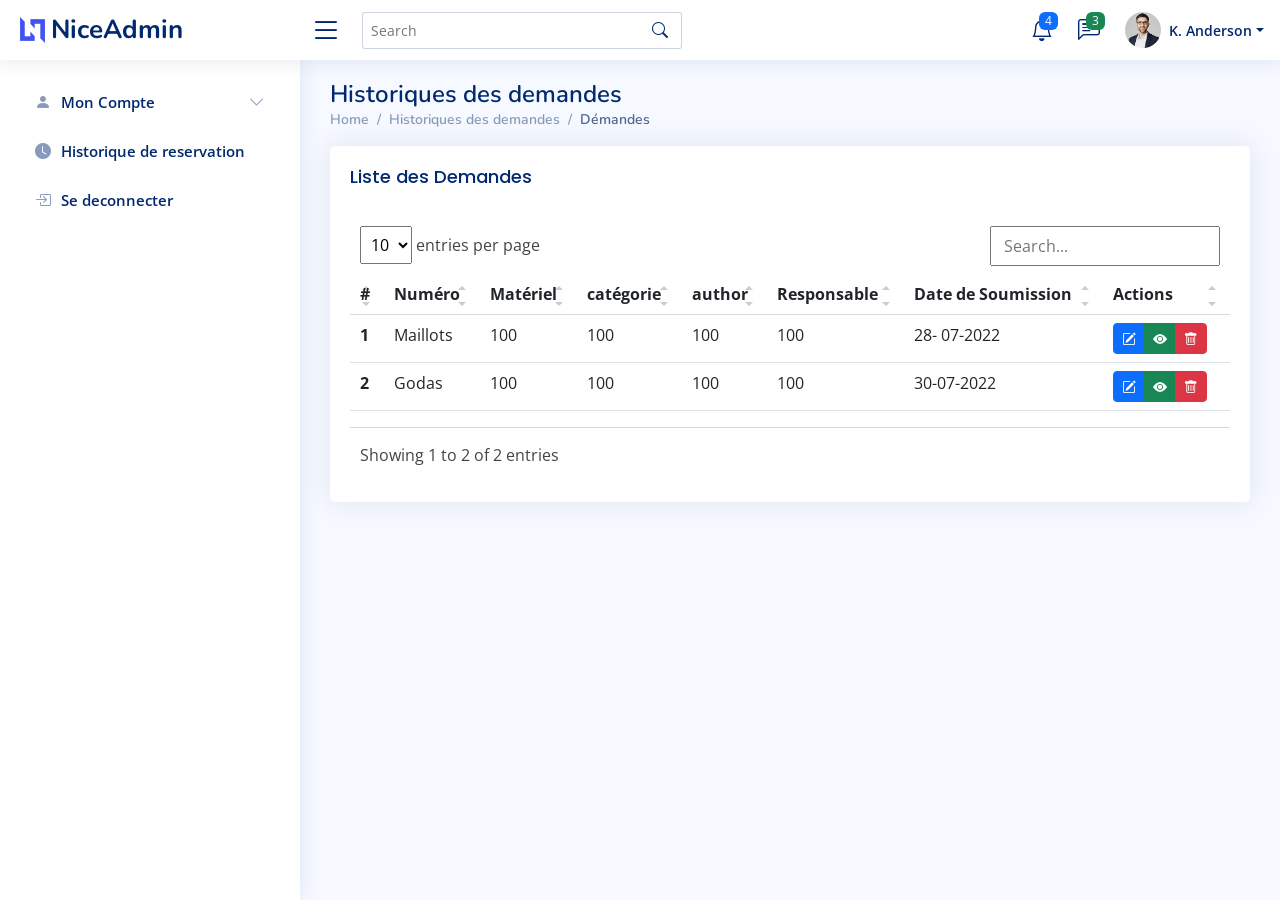
==== historique_demande.html @ 5b5c0b5d "mise a jour" ====
<!DOCTYPE html>
<html lang="en">

<head>
  <meta charset="utf-8">
  <meta content="width=device-width, initial-scale=1.0" name="viewport">

  <title>Pages / Register - NiceAdmin Bootstrap Template</title>
  <meta content="" name="description">
  <meta content="" name="keywords">

  <!-- Favicons -->
  <link href="assets/img/favicon.png" rel="icon">
  <link href="assets/img/apple-touch-icon.png" rel="apple-touch-icon">

  <!-- Google Fonts -->
  <link href="https://fonts.gstatic.com" rel="preconnect">
  <link href="https://fonts.googleapis.com/css?family=Open+Sans:300,300i,400,400i,600,600i,700,700i|Nunito:300,300i,400,400i,600,600i,700,700i|Poppins:300,300i,400,400i,500,500i,600,600i,700,700i" rel="stylesheet">

  <!-- Vendor CSS Files -->
  <link href="assets/vendor/bootstrap/css/bootstrap.min.css" rel="stylesheet">
  <link href="assets/vendor/bootstrap-icons/bootstrap-icons.css" rel="stylesheet">
  <link href="assets/vendor/boxicons/css/boxicons.min.css" rel="stylesheet">
  <link href="assets/vendor/quill/quill.snow.css" rel="stylesheet">
  <link href="assets/vendor/quill/quill.bubble.css" rel="stylesheet">
  <link href="assets/vendor/remixicon/remixicon.css" rel="stylesheet">
  <link href="assets/vendor/simple-datatables/style.css" rel="stylesheet">

  <!-- Template Main CSS File -->
  <link href="assets/css/style.css" rel="stylesheet">

  <!-- =======================================================
  * Template Name: NiceAdmin - v2.5.0
  * Template URL: https://bootstrapmade.com/nice-admin-bootstrap-admin-html-template/
  * Author: BootstrapMade.com
  * License: https://bootstrapmade.com/license/
  ======================================================== -->
</head>

<body>
  <!-- ======= Header ======= -->
  <header id="header" class="header fixed-top d-flex align-items-center">

    <div class="d-flex align-items-center justify-content-between">
      <a href="index.html" class="logo d-flex align-items-center">
        <img src="assets/img/logo.png" alt="">
        <span class="d-none d-lg-block">NiceAdmin</span>
      </a>
      <i class="bi bi-list toggle-sidebar-btn"></i>
    </div><!-- End Logo -->

    <div class="search-bar">
      <form class="search-form d-flex align-items-center" method="POST" action="#">
        <input type="text" name="query" placeholder="Search" title="Enter search keyword">
        <button type="submit" title="Search"><i class="bi bi-search"></i></button>
      </form>
    </div><!-- End Search Bar -->

    <nav class="header-nav ms-auto">
      <ul class="d-flex align-items-center">

        <li class="nav-item d-block d-lg-none">
          <a class="nav-link nav-icon search-bar-toggle " href="#">
            <i class="bi bi-search"></i>
          </a>
        </li><!-- End Search Icon-->

        <li class="nav-item dropdown">

          <a class="nav-link nav-icon" href="#" data-bs-toggle="dropdown">
            <i class="bi bi-bell"></i>
            <span class="badge bg-primary badge-number">4</span>
          </a><!-- End Notification Icon -->

          <ul class="dropdown-menu dropdown-menu-end dropdown-menu-arrow notifications">
            <li class="dropdown-header">
              You have 4 new notifications
              <a href="#"><span class="badge rounded-pill bg-primary p-2 ms-2">View all</span></a>
            </li>
            <li>
              <hr class="dropdown-divider">
            </li>

            <li class="notification-item">
              <i class="bi bi-exclamation-circle text-warning"></i>
              <div>
                <h4>Lorem Ipsum</h4>
                <p>Quae dolorem earum veritatis oditseno</p>
                <p>30 min. ago</p>
              </div>
            </li>

            <li>
              <hr class="dropdown-divider">
            </li>

            <li class="notification-item">
              <i class="bi bi-x-circle text-danger"></i>
              <div>
                <h4>Atque rerum nesciunt</h4>
                <p>Quae dolorem earum veritatis oditseno</p>
                <p>1 hr. ago</p>
              </div>
            </li>

            <li>
              <hr class="dropdown-divider">
            </li>

            <li class="notification-item">
              <i class="bi bi-check-circle text-success"></i>
              <div>
                <h4>Sit rerum fuga</h4>
                <p>Quae dolorem earum veritatis oditseno</p>
                <p>2 hrs. ago</p>
              </div>
            </li>

            <li>
              <hr class="dropdown-divider">
            </li>

            <li class="notification-item">
              <i class="bi bi-info-circle text-primary"></i>
              <div>
                <h4>Dicta reprehenderit</h4>
                <p>Quae dolorem earum veritatis oditseno</p>
                <p>4 hrs. ago</p>
              </div>
            </li>

            <li>
              <hr class="dropdown-divider">
            </li>
            <li class="dropdown-footer">
              <a href="#">Show all notifications</a>
            </li>

          </ul><!-- End Notification Dropdown Items -->

        </li><!-- End Notification Nav -->

        <li class="nav-item dropdown">

          <a class="nav-link nav-icon" href="#" data-bs-toggle="dropdown">
            <i class="bi bi-chat-left-text"></i>
            <span class="badge bg-success badge-number">3</span>
          </a><!-- End Messages Icon -->

          <ul class="dropdown-menu dropdown-menu-end dropdown-menu-arrow messages">
            <li class="dropdown-header">
              You have 3 new messages
              <a href="#"><span class="badge rounded-pill bg-primary p-2 ms-2">View all</span></a>
            </li>
            <li>
              <hr class="dropdown-divider">
            </li>

            <li class="message-item">
              <a href="#">
                <img src="assets/img/messages-1.jpg" alt="" class="rounded-circle">
                <div>
                  <h4>Maria Hudson</h4>
                  <p>Velit asperiores et ducimus soluta repudiandae labore officia est ut...</p>
                  <p>4 hrs. ago</p>
                </div>
              </a>
            </li>
            <li>
              <hr class="dropdown-divider">
            </li>

            <li class="message-item">
              <a href="#">
                <img src="assets/img/messages-2.jpg" alt="" class="rounded-circle">
                <div>
                  <h4>Anna Nelson</h4>
                  <p>Velit asperiores et ducimus soluta repudiandae labore officia est ut...</p>
                  <p>6 hrs. ago</p>
                </div>
              </a>
            </li>
            <li>
              <hr class="dropdown-divider">
            </li>

            <li class="message-item">
              <a href="#">
                <img src="assets/img/messages-3.jpg" alt="" class="rounded-circle">
                <div>
                  <h4>David Muldon</h4>
                  <p>Velit asperiores et ducimus soluta repudiandae labore officia est ut...</p>
                  <p>8 hrs. ago</p>
                </div>
              </a>
            </li>
            <li>
              <hr class="dropdown-divider">
            </li>

            <li class="dropdown-footer">
              <a href="#">Show all messages</a>
            </li>

          </ul><!-- End Messages Dropdown Items -->

        </li><!-- End Messages Nav -->

        <li class="nav-item dropdown pe-3">

          <a class="nav-link nav-profile d-flex align-items-center pe-0" href="#" data-bs-toggle="dropdown">
            <img src="assets/img/profile-img.jpg" alt="Profile" class="rounded-circle">
            <span class="d-none d-md-block dropdown-toggle ps-2">K. Anderson</span>
          </a><!-- End Profile Iamge Icon -->

          <ul class="dropdown-menu dropdown-menu-end dropdown-menu-arrow profile">
            <li class="dropdown-header">
              <h6>Kevin Anderson</h6>
              <span>Web Designer</span>
            </li>
            <li>
              <hr class="dropdown-divider">
            </li>

            <li>
              <a class="dropdown-item d-flex align-items-center" href="users-profile.html">
                <i class="bi bi-person"></i>
                <span>My Profile</span>
              </a>
            </li>
            <li>
              <hr class="dropdown-divider">
            </li>

            <li>
              <a class="dropdown-item d-flex align-items-center" href="users-profile.html">
                <i class="bi bi-gear"></i>
                <span>Account Settings</span>
              </a>
            </li>
            <li>
              <hr class="dropdown-divider">
            </li>

            <li>
              <a class="dropdown-item d-flex align-items-center" href="pages-faq.html">
                <i class="bi bi-question-circle"></i>
                <span>Need Help?</span>
              </a>
            </li>
            <li>
              <hr class="dropdown-divider">
            </li>

            <li>
              <a class="dropdown-item d-flex align-items-center" href="#">
                <i class="bi bi-box-arrow-right"></i>
                <span>Sign Out</span>
              </a>
            </li>

          </ul><!-- End Profile Dropdown Items -->
        </li><!-- End Profile Nav -->

      </ul>
    </nav><!-- End Icons Navigation -->

  </header><!-- End Header -->

  <!-- ======= Sidebar ======= -->
  <aside id="sidebar" class="sidebar">

    <ul class="sidebar-nav" id="sidebar-nav">
      <li class="nav-item">
        <a class="nav-link collapsed" data-bs-target="#charts-nav" data-bs-toggle="collapse" href="#">
          <i class="bi bi-person-fill"></i><span>Mon Compte</span><i class="bi bi-chevron-down ms-auto"></i>
        </a>
        <ul id="charts-nav" class="nav-content collapse " data-bs-parent="#sidebar-nav">
          <li class="nav-item">
            <a class="nav-link collapsed" href="pages-login.html">
              <i class="bi bi-record-circle"></i>
             <span>Inforamations Personnelles</span>
            </a>
          </li><!-- End Login Page Nav -->
        </ul>
      </li><!-- End Charts Nav -->
      <li class="nav-item">
        <a class="nav-link collapsed" href="forms-layouts.html">
          <i class="bi bi-clock-fill"></i>
          <span>Historique de reservation</span>
        </a>
      </li><!-- End Dashboard Nav -->
      <li class="nav-item">
        <a class="nav-link collapsed" href="pages-login.html">
          <i class="bi bi-box-arrow-in-right"></i>
          <span>Se deconnecter</span>
        </a>
      </li><!-- End Login Page Nav -->
    </ul>

  </aside><!-- End Sidebar-->
  <main>
          
  <main id="main" class="main">

    <div class="pagetitle">
      <h1>Historiques des demandes</h1>
      <nav>
        <ol class="breadcrumb">
          <li class="breadcrumb-item"><a href="index.html">Home</a></li>
          <li class="breadcrumb-item">Historiques des demandes</li>
          <li class="breadcrumb-item active">Démandes</li>
        </ol>
      </nav>
    </div><!-- End Page Title -->

    <section>
      <div class="row">
        <div class="col-lg-12">

          <div class="card">
            <div class="card-body">
              <h5 class="card-title">Liste des Demandes 
               
            
              </h5>
              <p></p>

              <!-- Table with stripped rows -->
              <table class="table datatable">
                <thead>
                  <tr>
                    <th scope="col">#</th>
                    <th scope="col">Numéro</th>
                    <th scope="col">Matériel</th>
                    <th scope="col">catégorie</th>
                    <th scope="col">author</th>
                    <th scope="col">Responsable</th>
                    <th scope="col">Date de Soumission</th>
                    <th scope="col">Actions</th>
                   </tr>
                </thead>
                <tbody>
                  <tr>
                    <th scope="row">1</th>
                    <td>Maillots</td>
                    <td>100</td>
                    <td>100</td>
                    <td>100</td>
                    <td>100</td>
                    <td>28- 07-2022</td>
                     <td>
                      <div class="btn-group btn-sm">
                        <a href="#" class="btn btn-primary btn-sm"><i class="bi bi-pencil-square"></i></a>
                        <a href="#" class="btn btn-success btn-sm"><i class="bi bi-eye-fill"></i></a>
                        <a href="#" id="sa-warning" class="btn btn-danger btn-sm"><i class="bi bi-trash"></i></a>
                      </div>

                      </td>
                  </tr>
                 
                   <tr>
                        <th scope="row">2</th>
                        <td>Godas</td>
                        <td>100</td>
                        <td>100</td>
                        <td>100</td>
                        <td>100</td>
                        <td>30-07-2022</td>
                        
                        <td>
                          <div class="btn-group btn-sm">
                            <a href="#" class="btn btn-primary btn-sm"><i class="bi bi-pencil-square"></i></a>
                            <a href="#" class="btn btn-success btn-sm"><i class="bi bi-eye-fill"></i></a>
                            <a href="#" id="sa-warning" class="btn btn-danger btn-sm"><i class="bi bi-trash"></i></a>
                          </div>
                      
                        </td>
                      </tr>

                 
                </tbody>
              </table>
              <!-- End Table with stripped rows -->

            </div>
          </div>

        </div>
      </div>
      </section>
  </main><!-- End #main -->

  <a href="#" class="back-to-top d-flex align-items-center justify-content-center"><i class="bi bi-arrow-up-short"></i></a>

  <!-- Vendor JS Files -->
  <script src="assets/vendor/apexcharts/apexcharts.min.js"></script>
  <script src="assets/vendor/bootstrap/js/bootstrap.bundle.min.js"></script>
  <script src="assets/vendor/chart.js/chart.umd.js"></script>
  <script src="assets/vendor/echarts/echarts.min.js"></script>
  <script src="assets/vendor/quill/quill.min.js"></script>
  <script src="assets/vendor/simple-datatables/simple-datatables.js"></script>
  <script src="assets/vendor/tinymce/tinymce.min.js"></script>
  <script src="assets/vendor/php-email-form/validate.js"></script>

  <!-- Template Main JS File -->
  <script src="assets/js/main.js"></script>

</body>

</html>
---- assets/vendor/quill/quill.snow.css ----
/*!
 * Quill Editor v1.3.7
 * https://quilljs.com/
 * Copyright (c) 2014, Jason Chen
 * Copyright (c) 2013, salesforce.com
 */
.ql-container {
  box-sizing: border-box;
  font-family: Helvetica, Arial, sans-serif;
  font-size: 13px;
  height: 100%;
  margin: 0px;
  position: relative;
}
.ql-container.ql-disabled .ql-tooltip {
  visibility: hidden;
}
.ql-container.ql-disabled .ql-editor ul[data-checked] > li::before {
  pointer-events: none;
}
.ql-clipboard {
  left: -100000px;
  height: 1px;
  overflow-y: hidden;
  position: absolute;
  top: 50%;
}
.ql-clipboard p {
  margin: 0;
  padding: 0;
}
.ql-editor {
  box-sizing: border-box;
  line-height: 1.42;
  height: 100%;
  outline: none;
  overflow-y: auto;
  padding: 12px 15px;
  tab-size: 4;
  -moz-tab-size: 4;
  text-align: left;
  white-space: pre-wrap;
  word-wrap: break-word;
}
.ql-editor > * {
  cursor: text;
}
.ql-editor p,
.ql-editor ol,
.ql-editor ul,
.ql-editor pre,
.ql-editor blockquote,
.ql-editor h1,
.ql-editor h2,
.ql-editor h3,
.ql-editor h4,
.ql-editor h5,
.ql-editor h6 {
  margin: 0;
  padding: 0;
  counter-reset: list-1 list-2 list-3 list-4 list-5 list-6 list-7 list-8 list-9;
}
.ql-editor ol,
.ql-editor ul {
  padding-left: 1.5em;
}
.ql-editor ol > li,
.ql-editor ul > li {
  list-style-type: none;
}
.ql-editor ul > li::before {
  content: '\2022';
}
.ql-editor ul[data-checked=true],
.ql-editor ul[data-checked=false] {
  pointer-events: none;
}
.ql-editor ul[data-checked=true] > li *,
.ql-editor ul[data-checked=false] > li * {
  pointer-events: all;
}
.ql-editor ul[data-checked=true] > li::before,
.ql-editor ul[data-checked=false] > li::before {
  color: #777;
  cursor: pointer;
  pointer-events: all;
}
.ql-editor ul[data-checked=true] > li::before {
  content: '\2611';
}
.ql-editor ul[data-checked=false] > li::before {
  content: '\2610';
}
.ql-editor li::before {
  display: inline-block;
  white-space: nowrap;
  width: 1.2em;
}
.ql-editor li:not(.ql-direction-rtl)::before {
  margin-left: -1.5em;
  margin-right: 0.3em;
  text-align: right;
}
.ql-editor li.ql-direction-rtl::before {
  margin-left: 0.3em;
  margin-right: -1.5em;
}
.ql-editor ol li:not(.ql-direction-rtl),
.ql-editor ul li:not(.ql-direction-rtl) {
  padding-left: 1.5em;
}
.ql-editor ol li.ql-direction-rtl,
.ql-editor ul li.ql-direction-rtl {
  padding-right: 1.5em;
}
.ql-editor ol li {
  counter-reset: list-1 list-2 list-3 list-4 list-5 list-6 list-7 list-8 list-9;
  counter-increment: list-0;
}
.ql-editor ol li:before {
  content: counter(list-0, decimal) '. ';
}
.ql-editor ol li.ql-indent-1 {
  counter-increment: list-1;
}
.ql-editor ol li.ql-indent-1:before {
  content: counter(list-1, lower-alpha) '. ';
}
.ql-editor ol li.ql-indent-1 {
  counter-reset: list-2 list-3 list-4 list-5 list-6 list-7 list-8 list-9;
}
.ql-editor ol li.ql-indent-2 {
  counter-increment: list-2;
}
.ql-editor ol li.ql-indent-2:before {
  content: counter(list-2, lower-roman) '. ';
}
.ql-editor ol li.ql-indent-2 {
  counter-reset: list-3 list-4 list-5 list-6 list-7 list-8 list-9;
}
.ql-editor ol li.ql-indent-3 {
  counter-increment: list-3;
}
.ql-editor ol li.ql-indent-3:before {
  content: counter(list-3, decimal) '. ';
}
.ql-editor ol li.ql-indent-3 {
  counter-reset: list-4 list-5 list-6 list-7 list-8 list-9;
}
.ql-editor ol li.ql-indent-4 {
  counter-increment: list-4;
}
.ql-editor ol li.ql-indent-4:before {
  content: counter(list-4, lower-alpha) '. ';
}
.ql-editor ol li.ql-indent-4 {
  counter-reset: list-5 list-6 list-7 list-8 list-9;
}
.ql-editor ol li.ql-indent-5 {
  counter-increment: list-5;
}
.ql-editor ol li.ql-indent-5:before {
  content: counter(list-5, lower-roman) '. ';
}
.ql-editor ol li.ql-indent-5 {
  counter-reset: list-6 list-7 list-8 list-9;
}
.ql-editor ol li.ql-indent-6 {
  counter-increment: list-6;
}
.ql-editor ol li.ql-indent-6:before {
  content: counter(list-6, decimal) '. ';
}
.ql-editor ol li.ql-indent-6 {
  counter-reset: list-7 list-8 list-9;
}
.ql-editor ol li.ql-indent-7 {
  counter-increment: list-7;
}
.ql-editor ol li.ql-indent-7:before {
  content: counter(list-7, lower-alpha) '. ';
}
.ql-editor ol li.ql-indent-7 {
  counter-reset: list-8 list-9;
}
.ql-editor ol li.ql-indent-8 {
  counter-increment: list-8;
}
.ql-editor ol li.ql-indent-8:before {
  content: counter(list-8, lower-roman) '. ';
}
.ql-editor ol li.ql-indent-8 {
  counter-reset: list-9;
}
.ql-editor ol li.ql-indent-9 {
  counter-increment: list-9;
}
.ql-editor ol li.ql-indent-9:before {
  content: counter(list-9, decimal) '. ';
}
.ql-editor .ql-indent-1:not(.ql-direction-rtl) {
  padding-left: 3em;
}
.ql-editor li.ql-indent-1:not(.ql-direction-rtl) {
  padding-left: 4.5em;
}
.ql-editor .ql-indent-1.ql-direction-rtl.ql-align-right {
  padding-right: 3em;
}
.ql-editor li.ql-indent-1.ql-direction-rtl.ql-align-right {
  padding-right: 4.5em;
}
.ql-editor .ql-indent-2:not(.ql-direction-rtl) {
  padding-left: 6em;
}
.ql-editor li.ql-indent-2:not(.ql-direction-rtl) {
  padding-left: 7.5em;
}
.ql-editor .ql-indent-2.ql-direction-rtl.ql-align-right {
  padding-right: 6em;
}
.ql-editor li.ql-indent-2.ql-direction-rtl.ql-align-right {
  padding-right: 7.5em;
}
.ql-editor .ql-indent-3:not(.ql-direction-rtl) {
  padding-left: 9em;
}
.ql-editor li.ql-indent-3:not(.ql-direction-rtl) {
  padding-left: 10.5em;
}
.ql-editor .ql-indent-3.ql-direction-rtl.ql-align-right {
  padding-right: 9em;
}
.ql-editor li.ql-indent-3.ql-direction-rtl.ql-align-right {
  padding-right: 10.5em;
}
.ql-editor .ql-indent-4:not(.ql-direction-rtl) {
  padding-left: 12em;
}
.ql-editor li.ql-indent-4:not(.ql-direction-rtl) {
  padding-left: 13.5em;
}
.ql-editor .ql-indent-4.ql-direction-rtl.ql-align-right {
  padding-right: 12em;
}
.ql-editor li.ql-indent-4.ql-direction-rtl.ql-align-right {
  padding-right: 13.5em;
}
.ql-editor .ql-indent-5:not(.ql-direction-rtl) {
  padding-left: 15em;
}
.ql-editor li.ql-indent-5:not(.ql-direction-rtl) {
  padding-left: 16.5em;
}
.ql-editor .ql-indent-5.ql-direction-rtl.ql-align-right {
  padding-right: 15em;
}
.ql-editor li.ql-indent-5.ql-direction-rtl.ql-align-right {
  padding-right: 16.5em;
}
.ql-editor .ql-indent-6:not(.ql-direction-rtl) {
  padding-left: 18em;
}
.ql-editor li.ql-indent-6:not(.ql-direction-rtl) {
  padding-left: 19.5em;
}
.ql-editor .ql-indent-6.ql-direction-rtl.ql-align-right {
  padding-right: 18em;
}
.ql-editor li.ql-indent-6.ql-direction-rtl.ql-align-right {
  padding-right: 19.5em;
}
.ql-editor .ql-indent-7:not(.ql-direction-rtl) {
  padding-left: 21em;
}
.ql-editor li.ql-indent-7:not(.ql-direction-rtl) {
  padding-left: 22.5em;
}
.ql-editor .ql-indent-7.ql-direction-rtl.ql-align-right {
  padding-right: 21em;
}
.ql-editor li.ql-indent-7.ql-direction-rtl.ql-align-right {
  padding-right: 22.5em;
}
.ql-editor .ql-indent-8:not(.ql-direction-rtl) {
  padding-left: 24em;
}
.ql-editor li.ql-indent-8:not(.ql-direction-rtl) {
  padding-left: 25.5em;
}
.ql-editor .ql-indent-8.ql-direction-rtl.ql-align-right {
  padding-right: 24em;
}
.ql-editor li.ql-indent-8.ql-direction-rtl.ql-align-right {
  padding-right: 25.5em;
}
.ql-editor .ql-indent-9:not(.ql-direction-rtl) {
  padding-left: 27em;
}
.ql-editor li.ql-indent-9:not(.ql-direction-rtl) {
  padding-left: 28.5em;
}
.ql-editor .ql-indent-9.ql-direction-rtl.ql-align-right {
  padding-right: 27em;
}
.ql-editor li.ql-indent-9.ql-direction-rtl.ql-align-right {
  padding-right: 28.5em;
}
.ql-editor .ql-video {
  display: block;
  max-width: 100%;
}
.ql-editor .ql-video.ql-align-center {
  margin: 0 auto;
}
.ql-editor .ql-video.ql-align-right {
  margin: 0 0 0 auto;
}
.ql-editor .ql-bg-black {
  background-color: #000;
}
.ql-editor .ql-bg-red {
  background-color: #e60000;
}
.ql-editor .ql-bg-orange {
  background-color: #f90;
}
.ql-editor .ql-bg-yellow {
  background-color: #ff0;
}
.ql-editor .ql-bg-green {
  background-color: #008a00;
}
.ql-editor .ql-bg-blue {
  background-color: #06c;
}
.ql-editor .ql-bg-purple {
  background-color: #93f;
}
.ql-editor .ql-color-white {
  color: #fff;
}
.ql-editor .ql-color-red {
  color: #e60000;
}
.ql-editor .ql-color-orange {
  color: #f90;
}
.ql-editor .ql-color-yellow {
  color: #ff0;
}
.ql-editor .ql-color-green {
  color: #008a00;
}
.ql-editor .ql-color-blue {
  color: #06c;
}
.ql-editor .ql-color-purple {
  color: #93f;
}
.ql-editor .ql-font-serif {
  font-family: Georgia, Times New Roman, serif;
}
.ql-editor .ql-font-monospace {
  font-family: Monaco, Courier New, monospace;
}
.ql-editor .ql-size-small {
  font-size: 0.75em;
}
.ql-editor .ql-size-large {
  font-size: 1.5em;
}
.ql-editor .ql-size-huge {
  font-size: 2.5em;
}
.ql-editor .ql-direction-rtl {
  direction: rtl;
  text-align: inherit;
}
.ql-editor .ql-align-center {
  text-align: center;
}
.ql-editor .ql-align-justify {
  text-align: justify;
}
.ql-editor .ql-align-right {
  text-align: right;
}
.ql-editor.ql-blank::before {
  color: rgba(0,0,0,0.6);
  content: attr(data-placeholder);
  font-style: italic;
  left: 15px;
  pointer-events: none;
  position: absolute;
  right: 15px;
}
.ql-snow.ql-toolbar:after,
.ql-snow .ql-toolbar:after {
  clear: both;
  content: '';
  display: table;
}
.ql-snow.ql-toolbar button,
.ql-snow .ql-toolbar button {
  background: none;
  border: none;
  cursor: pointer;
  display: inline-block;
  float: left;
  height: 24px;
  padding: 3px 5px;
  width: 28px;
}
.ql-snow.ql-toolbar button svg,
.ql-snow .ql-toolbar button svg {
  float: left;
  height: 100%;
}
.ql-snow.ql-toolbar button:active:hover,
.ql-snow .ql-toolbar button:active:hover {
  outline: none;
}
.ql-snow.ql-toolbar input.ql-image[type=file],
.ql-snow .ql-toolbar input.ql-image[type=file] {
  display: none;
}
.ql-snow.ql-toolbar button:hover,
.ql-snow .ql-toolbar button:hover,
.ql-snow.ql-toolbar button:focus,
.ql-snow .ql-toolbar button:focus,
.ql-snow.ql-toolbar button.ql-active,
.ql-snow .ql-toolbar button.ql-active,
.ql-snow.ql-toolbar .ql-picker-label:hover,
.ql-snow .ql-toolbar .ql-picker-label:hover,
.ql-snow.ql-toolbar .ql-picker-label.ql-active,
.ql-snow .ql-toolbar .ql-picker-label.ql-active,
.ql-snow.ql-toolbar .ql-picker-item:hover,
.ql-snow .ql-toolbar .ql-picker-item:hover,
.ql-snow.ql-toolbar .ql-picker-item.ql-selected,
.ql-snow .ql-toolbar .ql-picker-item.ql-selected {
  color: #06c;
}
.ql-snow.ql-toolbar button:hover .ql-fill,
.ql-snow .ql-toolbar button:hover .ql-fill,
.ql-snow.ql-toolbar button:focus .ql-fill,
.ql-snow .ql-toolbar button:focus .ql-fill,
.ql-snow.ql-toolbar button.ql-active .ql-fill,
.ql-snow .ql-toolbar button.ql-active .ql-fill,
.ql-snow.ql-toolbar .ql-picker-label:hover .ql-fill,
.ql-snow .ql-toolbar .ql-picker-label:hover .ql-fill,
.ql-snow.ql-toolbar .ql-picker-label.ql-active .ql-fill,
.ql-snow .ql-toolbar .ql-picker-label.ql-active .ql-fill,
.ql-snow.ql-toolbar .ql-picker-item:hover .ql-fill,
.ql-snow .ql-toolbar .ql-picker-item:hover .ql-fill,
.ql-snow.ql-toolbar .ql-picker-item.ql-selected .ql-fill,
.ql-snow .ql-toolbar .ql-picker-item.ql-selected .ql-fill,
.ql-snow.ql-toolbar button:hover .ql-stroke.ql-fill,
.ql-snow .ql-toolbar button:hover .ql-stroke.ql-fill,
.ql-snow.ql-toolbar button:focus .ql-stroke.ql-fill,
.ql-snow .ql-toolbar button:focus .ql-stroke.ql-fill,
.ql-snow.ql-toolbar button.ql-active .ql-stroke.ql-fill,
.ql-snow .ql-toolbar button.ql-active .ql-stroke.ql-fill,
.ql-snow.ql-toolbar .ql-picker-label:hover .ql-stroke.ql-fill,
.ql-snow .ql-toolbar .ql-picker-label:hover .ql-stroke.ql-fill,
.ql-snow.ql-toolbar .ql-picker-label.ql-active .ql-stroke.ql-fill,
.ql-snow .ql-toolbar .ql-picker-label.ql-active .ql-stroke.ql-fill,
.ql-snow.ql-toolbar .ql-picker-item:hover .ql-stroke.ql-fill,
.ql-snow .ql-toolbar .ql-picker-item:hover .ql-stroke.ql-fill,
.ql-snow.ql-toolbar .ql-picker-item.ql-selected .ql-stroke.ql-fill,
.ql-snow .ql-toolbar .ql-picker-item.ql-selected .ql-stroke.ql-fill {
  fill: #06c;
}
.ql-snow.ql-toolbar button:hover .ql-stroke,
.ql-snow .ql-toolbar button:hover .ql-stroke,
.ql-snow.ql-toolbar button:focus .ql-stroke,
.ql-snow .ql-toolbar button:focus .ql-stroke,
.ql-snow.ql-toolbar button.ql-active .ql-stroke,
.ql-snow .ql-toolbar button.ql-active .ql-stroke,
.ql-snow.ql-toolbar .ql-picker-label:hover .ql-stroke,
.ql-snow .ql-toolbar .ql-picker-label:hover .ql-stroke,
.ql-snow.ql-toolbar .ql-picker-label.ql-active .ql-stroke,
.ql-snow .ql-toolbar .ql-picker-label.ql-active .ql-stroke,
.ql-snow.ql-toolbar .ql-picker-item:hover .ql-stroke,
.ql-snow .ql-toolbar .ql-picker-item:hover .ql-stroke,
.ql-snow.ql-toolbar .ql-picker-item.ql-selected .ql-stroke,
.ql-snow .ql-toolbar .ql-picker-item.ql-selected .ql-stroke,
.ql-snow.ql-toolbar button:hover .ql-stroke-miter,
.ql-snow .ql-toolbar button:hover .ql-stroke-miter,
.ql-snow.ql-toolbar button:focus .ql-stroke-miter,
.ql-snow .ql-toolbar button:focus .ql-stroke-miter,
.ql-snow.ql-toolbar button.ql-active .ql-stroke-miter,
.ql-snow .ql-toolbar button.ql-active .ql-stroke-miter,
.ql-snow.ql-toolbar .ql-picker-label:hover .ql-stroke-miter,
.ql-snow .ql-toolbar .ql-picker-label:hover .ql-stroke-miter,
.ql-snow.ql-toolbar .ql-picker-label.ql-active .ql-stroke-miter,
.ql-snow .ql-toolbar .ql-picker-label.ql-active .ql-stroke-miter,
.ql-snow.ql-toolbar .ql-picker-item:hover .ql-stroke-miter,
.ql-snow .ql-toolbar .ql-picker-item:hover .ql-stroke-miter,
.ql-snow.ql-toolbar .ql-picker-item.ql-selected .ql-stroke-miter,
.ql-snow .ql-toolbar .ql-picker-item.ql-selected .ql-stroke-miter {
  stroke: #06c;
}
@media (pointer: coarse) {
  .ql-snow.ql-toolbar button:hover:not(.ql-active),
  .ql-snow .ql-toolbar button:hover:not(.ql-active) {
    color: #444;
  }
  .ql-snow.ql-toolbar button:hover:not(.ql-active) .ql-fill,
  .ql-snow .ql-toolbar button:hover:not(.ql-active) .ql-fill,
  .ql-snow.ql-toolbar button:hover:not(.ql-active) .ql-stroke.ql-fill,
  .ql-snow .ql-toolbar button:hover:not(.ql-active) .ql-stroke.ql-fill {
    fill: #444;
  }
  .ql-snow.ql-toolbar button:hover:not(.ql-active) .ql-stroke,
  .ql-snow .ql-toolbar button:hover:not(.ql-active) .ql-stroke,
  .ql-snow.ql-toolbar button:hover:not(.ql-active) .ql-stroke-miter,
  .ql-snow .ql-toolbar button:hover:not(.ql-active) .ql-stroke-miter {
    stroke: #444;
  }
}
.ql-snow {
  box-sizing: border-box;
}
.ql-snow * {
  box-sizing: border-box;
}
.ql-snow .ql-hidden {
  display: none;
}
.ql-snow .ql-out-bottom,
.ql-snow .ql-out-top {
  visibility: hidden;
}
.ql-snow .ql-tooltip {
  position: absolute;
  transform: translateY(10px);
}
.ql-snow .ql-tooltip a {
  cursor: pointer;
  text-decoration: none;
}
.ql-snow .ql-tooltip.ql-flip {
  transform: translateY(-10px);
}
.ql-snow .ql-formats {
  display: inline-block;
  vertical-align: middle;
}
.ql-snow .ql-formats:after {
  clear: both;
  content: '';
  display: table;
}
.ql-snow .ql-stroke {
  fill: none;
  stroke: #444;
  stroke-linecap: round;
  stroke-linejoin: round;
  stroke-width: 2;
}
.ql-snow .ql-stroke-miter {
  fill: none;
  stroke: #444;
  stroke-miterlimit: 10;
  stroke-width: 2;
}
.ql-snow .ql-fill,
.ql-snow .ql-stroke.ql-fill {
  fill: #444;
}
.ql-snow .ql-empty {
  fill: none;
}
.ql-snow .ql-even {
  fill-rule: evenodd;
}
.ql-snow .ql-thin,
.ql-snow .ql-stroke.ql-thin {
  stroke-width: 1;
}
.ql-snow .ql-transparent {
  opacity: 0.4;
}
.ql-snow .ql-direction svg:last-child {
  display: none;
}
.ql-snow .ql-direction.ql-active svg:last-child {
  display: inline;
}
.ql-snow .ql-direction.ql-active svg:first-child {
  display: none;
}
.ql-snow .ql-editor h1 {
  font-size: 2em;
}
.ql-snow .ql-editor h2 {
  font-size: 1.5em;
}
.ql-snow .ql-editor h3 {
  font-size: 1.17em;
}
.ql-snow .ql-editor h4 {
  font-size: 1em;
}
.ql-snow .ql-editor h5 {
  font-size: 0.83em;
}
.ql-snow .ql-editor h6 {
  font-size: 0.67em;
}
.ql-snow .ql-editor a {
  text-decoration: underline;
}
.ql-snow .ql-editor blockquote {
  border-left: 4px solid #ccc;
  margin-bottom: 5px;
  margin-top: 5px;
  padding-left: 16px;
}
.ql-snow .ql-editor code,
.ql-snow .ql-editor pre {
  background-color: #f0f0f0;
  border-radius: 3px;
}
.ql-snow .ql-editor pre {
  white-space: pre-wrap;
  margin-bottom: 5px;
  margin-top: 5px;
  padding: 5px 10px;
}
.ql-snow .ql-editor code {
  font-size: 85%;
  padding: 2px 4px;
}
.ql-snow .ql-editor pre.ql-syntax {
  background-color: #23241f;
  color: #f8f8f2;
  overflow: visible;
}
.ql-snow .ql-editor img {
  max-width: 100%;
}
.ql-snow .ql-picker {
  color: #444;
  display: inline-block;
  float: left;
  font-size: 14px;
  font-weight: 500;
  height: 24px;
  position: relative;
  vertical-align: middle;
}
.ql-snow .ql-picker-label {
  cursor: pointer;
  display: inline-block;
  height: 100%;
  padding-left: 8px;
  padding-right: 2px;
  position: relative;
  width: 100%;
}
.ql-snow .ql-picker-label::before {
  display: inline-block;
  line-height: 22px;
}
.ql-snow .ql-picker-options {
  background-color: #fff;
  display: none;
  min-width: 100%;
  padding: 4px 8px;
  position: absolute;
  white-space: nowrap;
}
.ql-snow .ql-picker-options .ql-picker-item {
  cursor: pointer;
  display: block;
  padding-bottom: 5px;
  padding-top: 5px;
}
.ql-snow .ql-picker.ql-expanded .ql-picker-label {
  color: #ccc;
  z-index: 2;
}
.ql-snow .ql-picker.ql-expanded .ql-picker-label .ql-fill {
  fill: #ccc;
}
.ql-snow .ql-picker.ql-expanded .ql-picker-label .ql-stroke {
  stroke: #ccc;
}
.ql-snow .ql-picker.ql-expanded .ql-picker-options {
  display: block;
  margin-top: -1px;
  top: 100%;
  z-index: 1;
}
.ql-snow .ql-color-picker,
.ql-snow .ql-icon-picker {
  width: 28px;
}
.ql-snow .ql-color-picker .ql-picker-label,
.ql-snow .ql-icon-picker .ql-picker-label {
  padding: 2px 4px;
}
.ql-snow .ql-color-picker .ql-picker-label svg,
.ql-snow .ql-icon-picker .ql-picker-label svg {
  right: 4px;
}
.ql-snow .ql-icon-picker .ql-picker-options {
  padding: 4px 0px;
}
.ql-snow .ql-icon-picker .ql-picker-item {
  height: 24px;
  width: 24px;
  padding: 2px 4px;
}
.ql-snow .ql-color-picker .ql-picker-options {
  padding: 3px 5px;
  width: 152px;
}
.ql-snow .ql-color-picker .ql-picker-item {
  border: 1px solid transparent;
  float: left;
  height: 16px;
  margin: 2px;
  padding: 0px;
  width: 16px;
}
.ql-snow .ql-picker:not(.ql-color-picker):not(.ql-icon-picker) svg {
  position: absolute;
  margin-top: -9px;
  right: 0;
  top: 50%;
  width: 18px;
}
.ql-snow .ql-picker.ql-header .ql-picker-label[data-label]:not([data-label=''])::before,
.ql-snow .ql-picker.ql-font .ql-picker-label[data-label]:not([data-label=''])::before,
.ql-snow .ql-picker.ql-size .ql-picker-label[data-label]:not([data-label=''])::before,
.ql-snow .ql-picker.ql-header .ql-picker-item[data-label]:not([data-label=''])::before,
.ql-snow .ql-picker.ql-font .ql-picker-item[data-label]:not([data-label=''])::before,
.ql-snow .ql-picker.ql-size .ql-picker-item[data-label]:not([data-label=''])::before {
  content: attr(data-label);
}
.ql-snow .ql-picker.ql-header {
  width: 98px;
}
.ql-snow .ql-picker.ql-header .ql-picker-label::before,
.ql-snow .ql-picker.ql-header .ql-picker-item::before {
  content: 'Normal';
}
.ql-snow .ql-picker.ql-header .ql-picker-label[data-value="1"]::before,
.ql-snow .ql-picker.ql-header .ql-picker-item[data-value="1"]::before {
  content: 'Heading 1';
}
.ql-snow .ql-picker.ql-header .ql-picker-label[data-value="2"]::before,
.ql-snow .ql-picker.ql-header .ql-picker-item[data-value="2"]::before {
  content: 'Heading 2';
}
.ql-snow .ql-picker.ql-header .ql-picker-label[data-value="3"]::before,
.ql-snow .ql-picker.ql-header .ql-picker-item[data-value="3"]::before {
  content: 'Heading 3';
}
.ql-snow .ql-picker.ql-header .ql-picker-label[data-value="4"]::before,
.ql-snow .ql-picker.ql-header .ql-picker-item[data-value="4"]::before {
  content: 'Heading 4';
}
.ql-snow .ql-picker.ql-header .ql-picker-label[data-value="5"]::before,
.ql-snow .ql-picker.ql-header .ql-picker-item[data-value="5"]::before {
  content: 'Heading 5';
}
.ql-snow .ql-picker.ql-header .ql-picker-label[data-value="6"]::before,
.ql-snow .ql-picker.ql-header .ql-picker-item[data-value="6"]::before {
  content: 'Heading 6';
}
.ql-snow .ql-picker.ql-header .ql-picker-item[data-value="1"]::before {
  font-size: 2em;
}
.ql-snow .ql-picker.ql-header .ql-picker-item[data-value="2"]::before {
  font-size: 1.5em;
}
.ql-snow .ql-picker.ql-header .ql-picker-item[data-value="3"]::before {
  font-size: 1.17em;
}
.ql-snow .ql-picker.ql-header .ql-picker-item[data-value="4"]::before {
  font-size: 1em;
}
.ql-snow .ql-picker.ql-header .ql-picker-item[data-value="5"]::before {
  font-size: 0.83em;
}
.ql-snow .ql-picker.ql-header .ql-picker-item[data-value="6"]::before {
  font-size: 0.67em;
}
.ql-snow .ql-picker.ql-font {
  width: 108px;
}
.ql-snow .ql-picker.ql-font .ql-picker-label::before,
.ql-snow .ql-picker.ql-font .ql-picker-item::before {
  content: 'Sans Serif';
}
.ql-snow .ql-picker.ql-font .ql-picker-label[data-value=serif]::before,
.ql-snow .ql-picker.ql-font .ql-picker-item[data-value=serif]::before {
  content: 'Serif';
}
.ql-snow .ql-picker.ql-font .ql-picker-label[data-value=monospace]::before,
.ql-snow .ql-picker.ql-font .ql-picker-item[data-value=monospace]::before {
  content: 'Monospace';
}
.ql-snow .ql-picker.ql-font .ql-picker-item[data-value=serif]::before {
  font-family: Georgia, Times New Roman, serif;
}
.ql-snow .ql-picker.ql-font .ql-picker-item[data-value=monospace]::before {
  font-family: Monaco, Courier New, monospace;
}
.ql-snow .ql-picker.ql-size {
  width: 98px;
}
.ql-snow .ql-picker.ql-size .ql-picker-label::before,
.ql-snow .ql-picker.ql-size .ql-picker-item::before {
  content: 'Normal';
}
.ql-snow .ql-picker.ql-size .ql-picker-label[data-value=small]::before,
.ql-snow .ql-picker.ql-size .ql-picker-item[data-value=small]::before {
  content: 'Small';
}
.ql-snow .ql-picker.ql-size .ql-picker-label[data-value=large]::before,
.ql-snow .ql-picker.ql-size .ql-picker-item[data-value=large]::before {
  content: 'Large';
}
.ql-snow .ql-picker.ql-size .ql-picker-label[data-value=huge]::before,
.ql-snow .ql-picker.ql-size .ql-picker-item[data-value=huge]::before {
  content: 'Huge';
}
.ql-snow .ql-picker.ql-size .ql-picker-item[data-value=small]::before {
  font-size: 10px;
}
.ql-snow .ql-picker.ql-size .ql-picker-item[data-value=large]::before {
  font-size: 18px;
}
.ql-snow .ql-picker.ql-size .ql-picker-item[data-value=huge]::before {
  font-size: 32px;
}
.ql-snow .ql-color-picker.ql-background .ql-picker-item {
  background-color: #fff;
}
.ql-snow .ql-color-picker.ql-color .ql-picker-item {
  background-color: #000;
}
.ql-toolbar.ql-snow {
  border: 1px solid #ccc;
  box-sizing: border-box;
  font-family: 'Helvetica Neue', 'Helvetica', 'Arial', sans-serif;
  padding: 8px;
}
.ql-toolbar.ql-snow .ql-formats {
  margin-right: 15px;
}
.ql-toolbar.ql-snow .ql-picker-label {
  border: 1px solid transparent;
}
.ql-toolbar.ql-snow .ql-picker-options {
  border: 1px solid transparent;
  box-shadow: rgba(0,0,0,0.2) 0 2px 8px;
}
.ql-toolbar.ql-snow .ql-picker.ql-expanded .ql-picker-label {
  border-color: #ccc;
}
.ql-toolbar.ql-snow .ql-picker.ql-expanded .ql-picker-options {
  border-color: #ccc;
}
.ql-toolbar.ql-snow .ql-color-picker .ql-picker-item.ql-selected,
.ql-toolbar.ql-snow .ql-color-picker .ql-picker-item:hover {
  border-color: #000;
}
.ql-toolbar.ql-snow + .ql-container.ql-snow {
  border-top: 0px;
}
.ql-snow .ql-tooltip {
  background-color: #fff;
  border: 1px solid #ccc;
  box-shadow: 0px 0px 5px #ddd;
  color: #444;
  padding: 5px 12px;
  white-space: nowrap;
}
.ql-snow .ql-tooltip::before {
  content: "Visit URL:";
  line-height: 26px;
  margin-right: 8px;
}
.ql-snow .ql-tooltip input[type=text] {
  display: none;
  border: 1px solid #ccc;
  font-size: 13px;
  height: 26px;
  margin: 0px;
  padding: 3px 5px;
  width: 170px;
}
.ql-snow .ql-tooltip a.ql-preview {
  display: inline-block;
  max-width: 200px;
  overflow-x: hidden;
  text-overflow: ellipsis;
  vertical-align: top;
}
.ql-snow .ql-tooltip a.ql-action::after {
  border-right: 1px solid #ccc;
  content: 'Edit';
  margin-left: 16px;
  padding-right: 8px;
}
.ql-snow .ql-tooltip a.ql-remove::before {
  content: 'Remove';
  margin-left: 8px;
}
.ql-snow .ql-tooltip a {
  line-height: 26px;
}
.ql-snow .ql-tooltip.ql-editing a.ql-preview,
.ql-snow .ql-tooltip.ql-editing a.ql-remove {
  display: none;
}
.ql-snow .ql-tooltip.ql-editing input[type=text] {
  display: inline-block;
}
.ql-snow .ql-tooltip.ql-editing a.ql-action::after {
  border-right: 0px;
  content: 'Save';
  padding-right: 0px;
}
.ql-snow .ql-tooltip[data-mode=link]::before {
  content: "Enter link:";
}
.ql-snow .ql-tooltip[data-mode=formula]::before {
  content: "Enter formula:";
}
.ql-snow .ql-tooltip[data-mode=video]::before {
  content: "Enter video:";
}
.ql-snow a {
  color: #06c;
}
.ql-container.ql-snow {
  border: 1px solid #ccc;
}
---- assets/vendor/quill/quill.bubble.css ----
/*!
 * Quill Editor v1.3.7
 * https://quilljs.com/
 * Copyright (c) 2014, Jason Chen
 * Copyright (c) 2013, salesforce.com
 */
.ql-container {
  box-sizing: border-box;
  font-family: Helvetica, Arial, sans-serif;
  font-size: 13px;
  height: 100%;
  margin: 0px;
  position: relative;
}
.ql-container.ql-disabled .ql-tooltip {
  visibility: hidden;
}
.ql-container.ql-disabled .ql-editor ul[data-checked] > li::before {
  pointer-events: none;
}
.ql-clipboard {
  left: -100000px;
  height: 1px;
  overflow-y: hidden;
  position: absolute;
  top: 50%;
}
.ql-clipboard p {
  margin: 0;
  padding: 0;
}
.ql-editor {
  box-sizing: border-box;
  line-height: 1.42;
  height: 100%;
  outline: none;
  overflow-y: auto;
  padding: 12px 15px;
  tab-size: 4;
  -moz-tab-size: 4;
  text-align: left;
  white-space: pre-wrap;
  word-wrap: break-word;
}
.ql-editor > * {
  cursor: text;
}
.ql-editor p,
.ql-editor ol,
.ql-editor ul,
.ql-editor pre,
.ql-editor blockquote,
.ql-editor h1,
.ql-editor h2,
.ql-editor h3,
.ql-editor h4,
.ql-editor h5,
.ql-editor h6 {
  margin: 0;
  padding: 0;
  counter-reset: list-1 list-2 list-3 list-4 list-5 list-6 list-7 list-8 list-9;
}
.ql-editor ol,
.ql-editor ul {
  padding-left: 1.5em;
}
.ql-editor ol > li,
.ql-editor ul > li {
  list-style-type: none;
}
.ql-editor ul > li::before {
  content: '\2022';
}
.ql-editor ul[data-checked=true],
.ql-editor ul[data-checked=false] {
  pointer-events: none;
}
.ql-editor ul[data-checked=true] > li *,
.ql-editor ul[data-checked=false] > li * {
  pointer-events: all;
}
.ql-editor ul[data-checked=true] > li::before,
.ql-editor ul[data-checked=false] > li::before {
  color: #777;
  cursor: pointer;
  pointer-events: all;
}
.ql-editor ul[data-checked=true] > li::before {
  content: '\2611';
}
.ql-editor ul[data-checked=false] > li::before {
  content: '\2610';
}
.ql-editor li::before {
  display: inline-block;
  white-space: nowrap;
  width: 1.2em;
}
.ql-editor li:not(.ql-direction-rtl)::before {
  margin-left: -1.5em;
  margin-right: 0.3em;
  text-align: right;
}
.ql-editor li.ql-direction-rtl::before {
  margin-left: 0.3em;
  margin-right: -1.5em;
}
.ql-editor ol li:not(.ql-direction-rtl),
.ql-editor ul li:not(.ql-direction-rtl) {
  padding-left: 1.5em;
}
.ql-editor ol li.ql-direction-rtl,
.ql-editor ul li.ql-direction-rtl {
  padding-right: 1.5em;
}
.ql-editor ol li {
  counter-reset: list-1 list-2 list-3 list-4 list-5 list-6 list-7 list-8 list-9;
  counter-increment: list-0;
}
.ql-editor ol li:before {
  content: counter(list-0, decimal) '. ';
}
.ql-editor ol li.ql-indent-1 {
  counter-increment: list-1;
}
.ql-editor ol li.ql-indent-1:before {
  content: counter(list-1, lower-alpha) '. ';
}
.ql-editor ol li.ql-indent-1 {
  counter-reset: list-2 list-3 list-4 list-5 list-6 list-7 list-8 list-9;
}
.ql-editor ol li.ql-indent-2 {
  counter-increment: list-2;
}
.ql-editor ol li.ql-indent-2:before {
  content: counter(list-2, lower-roman) '. ';
}
.ql-editor ol li.ql-indent-2 {
  counter-reset: list-3 list-4 list-5 list-6 list-7 list-8 list-9;
}
.ql-editor ol li.ql-indent-3 {
  counter-increment: list-3;
}
.ql-editor ol li.ql-indent-3:before {
  content: counter(list-3, decimal) '. ';
}
.ql-editor ol li.ql-indent-3 {
  counter-reset: list-4 list-5 list-6 list-7 list-8 list-9;
}
.ql-editor ol li.ql-indent-4 {
  counter-increment: list-4;
}
.ql-editor ol li.ql-indent-4:before {
  content: counter(list-4, lower-alpha) '. ';
}
.ql-editor ol li.ql-indent-4 {
  counter-reset: list-5 list-6 list-7 list-8 list-9;
}
.ql-editor ol li.ql-indent-5 {
  counter-increment: list-5;
}
.ql-editor ol li.ql-indent-5:before {
  content: counter(list-5, lower-roman) '. ';
}
.ql-editor ol li.ql-indent-5 {
  counter-reset: list-6 list-7 list-8 list-9;
}
.ql-editor ol li.ql-indent-6 {
  counter-increment: list-6;
}
.ql-editor ol li.ql-indent-6:before {
  content: counter(list-6, decimal) '. ';
}
.ql-editor ol li.ql-indent-6 {
  counter-reset: list-7 list-8 list-9;
}
.ql-editor ol li.ql-indent-7 {
  counter-increment: list-7;
}
.ql-editor ol li.ql-indent-7:before {
  content: counter(list-7, lower-alpha) '. ';
}
.ql-editor ol li.ql-indent-7 {
  counter-reset: list-8 list-9;
}
.ql-editor ol li.ql-indent-8 {
  counter-increment: list-8;
}
.ql-editor ol li.ql-indent-8:before {
  content: counter(list-8, lower-roman) '. ';
}
.ql-editor ol li.ql-indent-8 {
  counter-reset: list-9;
}
.ql-editor ol li.ql-indent-9 {
  counter-increment: list-9;
}
.ql-editor ol li.ql-indent-9:before {
  content: counter(list-9, decimal) '. ';
}
.ql-editor .ql-indent-1:not(.ql-direction-rtl) {
  padding-left: 3em;
}
.ql-editor li.ql-indent-1:not(.ql-direction-rtl) {
  padding-left: 4.5em;
}
.ql-editor .ql-indent-1.ql-direction-rtl.ql-align-right {
  padding-right: 3em;
}
.ql-editor li.ql-indent-1.ql-direction-rtl.ql-align-right {
  padding-right: 4.5em;
}
.ql-editor .ql-indent-2:not(.ql-direction-rtl) {
  padding-left: 6em;
}
.ql-editor li.ql-indent-2:not(.ql-direction-rtl) {
  padding-left: 7.5em;
}
.ql-editor .ql-indent-2.ql-direction-rtl.ql-align-right {
  padding-right: 6em;
}
.ql-editor li.ql-indent-2.ql-direction-rtl.ql-align-right {
  padding-right: 7.5em;
}
.ql-editor .ql-indent-3:not(.ql-direction-rtl) {
  padding-left: 9em;
}
.ql-editor li.ql-indent-3:not(.ql-direction-rtl) {
  padding-left: 10.5em;
}
.ql-editor .ql-indent-3.ql-direction-rtl.ql-align-right {
  padding-right: 9em;
}
.ql-editor li.ql-indent-3.ql-direction-rtl.ql-align-right {
  padding-right: 10.5em;
}
.ql-editor .ql-indent-4:not(.ql-direction-rtl) {
  padding-left: 12em;
}
.ql-editor li.ql-indent-4:not(.ql-direction-rtl) {
  padding-left: 13.5em;
}
.ql-editor .ql-indent-4.ql-direction-rtl.ql-align-right {
  padding-right: 12em;
}
.ql-editor li.ql-indent-4.ql-direction-rtl.ql-align-right {
  padding-right: 13.5em;
}
.ql-editor .ql-indent-5:not(.ql-direction-rtl) {
  padding-left: 15em;
}
.ql-editor li.ql-indent-5:not(.ql-direction-rtl) {
  padding-left: 16.5em;
}
.ql-editor .ql-indent-5.ql-direction-rtl.ql-align-right {
  padding-right: 15em;
}
.ql-editor li.ql-indent-5.ql-direction-rtl.ql-align-right {
  padding-right: 16.5em;
}
.ql-editor .ql-indent-6:not(.ql-direction-rtl) {
  padding-left: 18em;
}
.ql-editor li.ql-indent-6:not(.ql-direction-rtl) {
  padding-left: 19.5em;
}
.ql-editor .ql-indent-6.ql-direction-rtl.ql-align-right {
  padding-right: 18em;
}
.ql-editor li.ql-indent-6.ql-direction-rtl.ql-align-right {
  padding-right: 19.5em;
}
.ql-editor .ql-indent-7:not(.ql-direction-rtl) {
  padding-left: 21em;
}
.ql-editor li.ql-indent-7:not(.ql-direction-rtl) {
  padding-left: 22.5em;
}
.ql-editor .ql-indent-7.ql-direction-rtl.ql-align-right {
  padding-right: 21em;
}
.ql-editor li.ql-indent-7.ql-direction-rtl.ql-align-right {
  padding-right: 22.5em;
}
.ql-editor .ql-indent-8:not(.ql-direction-rtl) {
  padding-left: 24em;
}
.ql-editor li.ql-indent-8:not(.ql-direction-rtl) {
  padding-left: 25.5em;
}
.ql-editor .ql-indent-8.ql-direction-rtl.ql-align-right {
  padding-right: 24em;
}
.ql-editor li.ql-indent-8.ql-direction-rtl.ql-align-right {
  padding-right: 25.5em;
}
.ql-editor .ql-indent-9:not(.ql-direction-rtl) {
  padding-left: 27em;
}
.ql-editor li.ql-indent-9:not(.ql-direction-rtl) {
  padding-left: 28.5em;
}
.ql-editor .ql-indent-9.ql-direction-rtl.ql-align-right {
  padding-right: 27em;
}
.ql-editor li.ql-indent-9.ql-direction-rtl.ql-align-right {
  padding-right: 28.5em;
}
.ql-editor .ql-video {
  display: block;
  max-width: 100%;
}
.ql-editor .ql-video.ql-align-center {
  margin: 0 auto;
}
.ql-editor .ql-video.ql-align-right {
  margin: 0 0 0 auto;
}
.ql-editor .ql-bg-black {
  background-color: #000;
}
.ql-editor .ql-bg-red {
  background-color: #e60000;
}
.ql-editor .ql-bg-orange {
  background-color: #f90;
}
.ql-editor .ql-bg-yellow {
  background-color: #ff0;
}
.ql-editor .ql-bg-green {
  background-color: #008a00;
}
.ql-editor .ql-bg-blue {
  background-color: #06c;
}
.ql-editor .ql-bg-purple {
  background-color: #93f;
}
.ql-editor .ql-color-white {
  color: #fff;
}
.ql-editor .ql-color-red {
  color: #e60000;
}
.ql-editor .ql-color-orange {
  color: #f90;
}
.ql-editor .ql-color-yellow {
  color: #ff0;
}
.ql-editor .ql-color-green {
  color: #008a00;
}
.ql-editor .ql-color-blue {
  color: #06c;
}
.ql-editor .ql-color-purple {
  color: #93f;
}
.ql-editor .ql-font-serif {
  font-family: Georgia, Times New Roman, serif;
}
.ql-editor .ql-font-monospace {
  font-family: Monaco, Courier New, monospace;
}
.ql-editor .ql-size-small {
  font-size: 0.75em;
}
.ql-editor .ql-size-large {
  font-size: 1.5em;
}
.ql-editor .ql-size-huge {
  font-size: 2.5em;
}
.ql-editor .ql-direction-rtl {
  direction: rtl;
  text-align: inherit;
}
.ql-editor .ql-align-center {
  text-align: center;
}
.ql-editor .ql-align-justify {
  text-align: justify;
}
.ql-editor .ql-align-right {
  text-align: right;
}
.ql-editor.ql-blank::before {
  color: rgba(0,0,0,0.6);
  content: attr(data-placeholder);
  font-style: italic;
  left: 15px;
  pointer-events: none;
  position: absolute;
  right: 15px;
}
.ql-bubble.ql-toolbar:after,
.ql-bubble .ql-toolbar:after {
  clear: both;
  content: '';
  display: table;
}
.ql-bubble.ql-toolbar button,
.ql-bubble .ql-toolbar button {
  background: none;
  border: none;
  cursor: pointer;
  display: inline-block;
  float: left;
  height: 24px;
  padding: 3px 5px;
  width: 28px;
}
.ql-bubble.ql-toolbar button svg,
.ql-bubble .ql-toolbar button svg {
  float: left;
  height: 100%;
}
.ql-bubble.ql-toolbar button:active:hover,
.ql-bubble .ql-toolbar button:active:hover {
  outline: none;
}
.ql-bubble.ql-toolbar input.ql-image[type=file],
.ql-bubble .ql-toolbar input.ql-image[type=file] {
  display: none;
}
.ql-bubble.ql-toolbar button:hover,
.ql-bubble .ql-toolbar button:hover,
.ql-bubble.ql-toolbar button:focus,
.ql-bubble .ql-toolbar button:focus,
.ql-bubble.ql-toolbar button.ql-active,
.ql-bubble .ql-toolbar button.ql-active,
.ql-bubble.ql-toolbar .ql-picker-label:hover,
.ql-bubble .ql-toolbar .ql-picker-label:hover,
.ql-bubble.ql-toolbar .ql-picker-label.ql-active,
.ql-bubble .ql-toolbar .ql-picker-label.ql-active,
.ql-bubble.ql-toolbar .ql-picker-item:hover,
.ql-bubble .ql-toolbar .ql-picker-item:hover,
.ql-bubble.ql-toolbar .ql-picker-item.ql-selected,
.ql-bubble .ql-toolbar .ql-picker-item.ql-selected {
  color: #fff;
}
.ql-bubble.ql-toolbar button:hover .ql-fill,
.ql-bubble .ql-toolbar button:hover .ql-fill,
.ql-bubble.ql-toolbar button:focus .ql-fill,
.ql-bubble .ql-toolbar button:focus .ql-fill,
.ql-bubble.ql-toolbar button.ql-active .ql-fill,
.ql-bubble .ql-toolbar button.ql-active .ql-fill,
.ql-bubble.ql-toolbar .ql-picker-label:hover .ql-fill,
.ql-bubble .ql-toolbar .ql-picker-label:hover .ql-fill,
.ql-bubble.ql-toolbar .ql-picker-label.ql-active .ql-fill,
.ql-bubble .ql-toolbar .ql-picker-label.ql-active .ql-fill,
.ql-bubble.ql-toolbar .ql-picker-item:hover .ql-fill,
.ql-bubble .ql-toolbar .ql-picker-item:hover .ql-fill,
.ql-bubble.ql-toolbar .ql-picker-item.ql-selected .ql-fill,
.ql-bubble .ql-toolbar .ql-picker-item.ql-selected .ql-fill,
.ql-bubble.ql-toolbar button:hover .ql-stroke.ql-fill,
.ql-bubble .ql-toolbar button:hover .ql-stroke.ql-fill,
.ql-bubble.ql-toolbar button:focus .ql-stroke.ql-fill,
.ql-bubble .ql-toolbar button:focus .ql-stroke.ql-fill,
.ql-bubble.ql-toolbar button.ql-active .ql-stroke.ql-fill,
.ql-bubble .ql-toolbar button.ql-active .ql-stroke.ql-fill,
.ql-bubble.ql-toolbar .ql-picker-label:hover .ql-stroke.ql-fill,
.ql-bubble .ql-toolbar .ql-picker-label:hover .ql-stroke.ql-fill,
.ql-bubble.ql-toolbar .ql-picker-label.ql-active .ql-stroke.ql-fill,
.ql-bubble .ql-toolbar .ql-picker-label.ql-active .ql-stroke.ql-fill,
.ql-bubble.ql-toolbar .ql-picker-item:hover .ql-stroke.ql-fill,
.ql-bubble .ql-toolbar .ql-picker-item:hover .ql-stroke.ql-fill,
.ql-bubble.ql-toolbar .ql-picker-item.ql-selected .ql-stroke.ql-fill,
.ql-bubble .ql-toolbar .ql-picker-item.ql-selected .ql-stroke.ql-fill {
  fill: #fff;
}
.ql-bubble.ql-toolbar button:hover .ql-stroke,
.ql-bubble .ql-toolbar button:hover .ql-stroke,
.ql-bubble.ql-toolbar button:focus .ql-stroke,
.ql-bubble .ql-toolbar button:focus .ql-stroke,
.ql-bubble.ql-toolbar button.ql-active .ql-stroke,
.ql-bubble .ql-toolbar button.ql-active .ql-stroke,
.ql-bubble.ql-toolbar .ql-picker-label:hover .ql-stroke,
.ql-bubble .ql-toolbar .ql-picker-label:hover .ql-stroke,
.ql-bubble.ql-toolbar .ql-picker-label.ql-active .ql-stroke,
.ql-bubble .ql-toolbar .ql-picker-label.ql-active .ql-stroke,
.ql-bubble.ql-toolbar .ql-picker-item:hover .ql-stroke,
.ql-bubble .ql-toolbar .ql-picker-item:hover .ql-stroke,
.ql-bubble.ql-toolbar .ql-picker-item.ql-selected .ql-stroke,
.ql-bubble .ql-toolbar .ql-picker-item.ql-selected .ql-stroke,
.ql-bubble.ql-toolbar button:hover .ql-stroke-miter,
.ql-bubble .ql-toolbar button:hover .ql-stroke-miter,
.ql-bubble.ql-toolbar button:focus .ql-stroke-miter,
.ql-bubble .ql-toolbar button:focus .ql-stroke-miter,
.ql-bubble.ql-toolbar button.ql-active .ql-stroke-miter,
.ql-bubble .ql-toolbar button.ql-active .ql-stroke-miter,
.ql-bubble.ql-toolbar .ql-picker-label:hover .ql-stroke-miter,
.ql-bubble .ql-toolbar .ql-picker-label:hover .ql-stroke-miter,
.ql-bubble.ql-toolbar .ql-picker-label.ql-active .ql-stroke-miter,
.ql-bubble .ql-toolbar .ql-picker-label.ql-active .ql-stroke-miter,
.ql-bubble.ql-toolbar .ql-picker-item:hover .ql-stroke-miter,
.ql-bubble .ql-toolbar .ql-picker-item:hover .ql-stroke-miter,
.ql-bubble.ql-toolbar .ql-picker-item.ql-selected .ql-stroke-miter,
.ql-bubble .ql-toolbar .ql-picker-item.ql-selected .ql-stroke-miter {
  stroke: #fff;
}
@media (pointer: coarse) {
  .ql-bubble.ql-toolbar button:hover:not(.ql-active),
  .ql-bubble .ql-toolbar button:hover:not(.ql-active) {
    color: #ccc;
  }
  .ql-bubble.ql-toolbar button:hover:not(.ql-active) .ql-fill,
  .ql-bubble .ql-toolbar button:hover:not(.ql-active) .ql-fill,
  .ql-bubble.ql-toolbar button:hover:not(.ql-active) .ql-stroke.ql-fill,
  .ql-bubble .ql-toolbar button:hover:not(.ql-active) .ql-stroke.ql-fill {
    fill: #ccc;
  }
  .ql-bubble.ql-toolbar button:hover:not(.ql-active) .ql-stroke,
  .ql-bubble .ql-toolbar button:hover:not(.ql-active) .ql-stroke,
  .ql-bubble.ql-toolbar button:hover:not(.ql-active) .ql-stroke-miter,
  .ql-bubble .ql-toolbar button:hover:not(.ql-active) .ql-stroke-miter {
    stroke: #ccc;
  }
}
.ql-bubble {
  box-sizing: border-box;
}
.ql-bubble * {
  box-sizing: border-box;
}
.ql-bubble .ql-hidden {
  display: none;
}
.ql-bubble .ql-out-bottom,
.ql-bubble .ql-out-top {
  visibility: hidden;
}
.ql-bubble .ql-tooltip {
  position: absolute;
  transform: translateY(10px);
}
.ql-bubble .ql-tooltip a {
  cursor: pointer;
  text-decoration: none;
}
.ql-bubble .ql-tooltip.ql-flip {
  transform: translateY(-10px);
}
.ql-bubble .ql-formats {
  display: inline-block;
  vertical-align: middle;
}
.ql-bubble .ql-formats:after {
  clear: both;
  content: '';
  display: table;
}
.ql-bubble .ql-stroke {
  fill: none;
  stroke: #ccc;
  stroke-linecap: round;
  stroke-linejoin: round;
  stroke-width: 2;
}
.ql-bubble .ql-stroke-miter {
  fill: none;
  stroke: #ccc;
  stroke-miterlimit: 10;
  stroke-width: 2;
}
.ql-bubble .ql-fill,
.ql-bubble .ql-stroke.ql-fill {
  fill: #ccc;
}
.ql-bubble .ql-empty {
  fill: none;
}
.ql-bubble .ql-even {
  fill-rule: evenodd;
}
.ql-bubble .ql-thin,
.ql-bubble .ql-stroke.ql-thin {
  stroke-width: 1;
}
.ql-bubble .ql-transparent {
  opacity: 0.4;
}
.ql-bubble .ql-direction svg:last-child {
  display: none;
}
.ql-bubble .ql-direction.ql-active svg:last-child {
  display: inline;
}
.ql-bubble .ql-direction.ql-active svg:first-child {
  display: none;
}
.ql-bubble .ql-editor h1 {
  font-size: 2em;
}
.ql-bubble .ql-editor h2 {
  font-size: 1.5em;
}
.ql-bubble .ql-editor h3 {
  font-size: 1.17em;
}
.ql-bubble .ql-editor h4 {
  font-size: 1em;
}
.ql-bubble .ql-editor h5 {
  font-size: 0.83em;
}
.ql-bubble .ql-editor h6 {
  font-size: 0.67em;
}
.ql-bubble .ql-editor a {
  text-decoration: underline;
}
.ql-bubble .ql-editor blockquote {
  border-left: 4px solid #ccc;
  margin-bottom: 5px;
  margin-top: 5px;
  padding-left: 16px;
}
.ql-bubble .ql-editor code,
.ql-bubble .ql-editor pre {
  background-color: #f0f0f0;
  border-radius: 3px;
}
.ql-bubble .ql-editor pre {
  white-space: pre-wrap;
  margin-bottom: 5px;
  margin-top: 5px;
  padding: 5px 10px;
}
.ql-bubble .ql-editor code {
  font-size: 85%;
  padding: 2px 4px;
}
.ql-bubble .ql-editor pre.ql-syntax {
  background-color: #23241f;
  color: #f8f8f2;
  overflow: visible;
}
.ql-bubble .ql-editor img {
  max-width: 100%;
}
.ql-bubble .ql-picker {
  color: #ccc;
  display: inline-block;
  float: left;
  font-size: 14px;
  font-weight: 500;
  height: 24px;
  position: relative;
  vertical-align: middle;
}
.ql-bubble .ql-picker-label {
  cursor: pointer;
  display: inline-block;
  height: 100%;
  padding-left: 8px;
  padding-right: 2px;
  position: relative;
  width: 100%;
}
.ql-bubble .ql-picker-label::before {
  display: inline-block;
  line-height: 22px;
}
.ql-bubble .ql-picker-options {
  background-color: #444;
  display: none;
  min-width: 100%;
  padding: 4px 8px;
  position: absolute;
  white-space: nowrap;
}
.ql-bubble .ql-picker-options .ql-picker-item {
  cursor: pointer;
  display: block;
  padding-bottom: 5px;
  padding-top: 5px;
}
.ql-bubble .ql-picker.ql-expanded .ql-picker-label {
  color: #777;
  z-index: 2;
}
.ql-bubble .ql-picker.ql-expanded .ql-picker-label .ql-fill {
  fill: #777;
}
.ql-bubble .ql-picker.ql-expanded .ql-picker-label .ql-stroke {
  stroke: #777;
}
.ql-bubble .ql-picker.ql-expanded .ql-picker-options {
  display: block;
  margin-top: -1px;
  top: 100%;
  z-index: 1;
}
.ql-bubble .ql-color-picker,
.ql-bubble .ql-icon-picker {
  width: 28px;
}
.ql-bubble .ql-color-picker .ql-picker-label,
.ql-bubble .ql-icon-picker .ql-picker-label {
  padding: 2px 4px;
}
.ql-bubble .ql-color-picker .ql-picker-label svg,
.ql-bubble .ql-icon-picker .ql-picker-label svg {
  right: 4px;
}
.ql-bubble .ql-icon-picker .ql-picker-options {
  padding: 4px 0px;
}
.ql-bubble .ql-icon-picker .ql-picker-item {
  height: 24px;
  width: 24px;
  padding: 2px 4px;
}
.ql-bubble .ql-color-picker .ql-picker-options {
  padding: 3px 5px;
  width: 152px;
}
.ql-bubble .ql-color-picker .ql-picker-item {
  border: 1px solid transparent;
  float: left;
  height: 16px;
  margin: 2px;
  padding: 0px;
  width: 16px;
}
.ql-bubble .ql-picker:not(.ql-color-picker):not(.ql-icon-picker) svg {
  position: absolute;
  margin-top: -9px;
  right: 0;
  top: 50%;
  width: 18px;
}
.ql-bubble .ql-picker.ql-header .ql-picker-label[data-label]:not([data-label=''])::before,
.ql-bubble .ql-picker.ql-font .ql-picker-label[data-label]:not([data-label=''])::before,
.ql-bubble .ql-picker.ql-size .ql-picker-label[data-label]:not([data-label=''])::before,
.ql-bubble .ql-picker.ql-header .ql-picker-item[data-label]:not([data-label=''])::before,
.ql-bubble .ql-picker.ql-font .ql-picker-item[data-label]:not([data-label=''])::before,
.ql-bubble .ql-picker.ql-size .ql-picker-item[data-label]:not([data-label=''])::before {
  content: attr(data-label);
}
.ql-bubble .ql-picker.ql-header {
  width: 98px;
}
.ql-bubble .ql-picker.ql-header .ql-picker-label::before,
.ql-bubble .ql-picker.ql-header .ql-picker-item::before {
  content: 'Normal';
}
.ql-bubble .ql-picker.ql-header .ql-picker-label[data-value="1"]::before,
.ql-bubble .ql-picker.ql-header .ql-picker-item[data-value="1"]::before {
  content: 'Heading 1';
}
.ql-bubble .ql-picker.ql-header .ql-picker-label[data-value="2"]::before,
.ql-bubble .ql-picker.ql-header .ql-picker-item[data-value="2"]::before {
  content: 'Heading 2';
}
.ql-bubble .ql-picker.ql-header .ql-picker-label[data-value="3"]::before,
.ql-bubble .ql-picker.ql-header .ql-picker-item[data-value="3"]::before {
  content: 'Heading 3';
}
.ql-bubble .ql-picker.ql-header .ql-picker-label[data-value="4"]::before,
.ql-bubble .ql-picker.ql-header .ql-picker-item[data-value="4"]::before {
  content: 'Heading 4';
}
.ql-bubble .ql-picker.ql-header .ql-picker-label[data-value="5"]::before,
.ql-bubble .ql-picker.ql-header .ql-picker-item[data-value="5"]::before {
  content: 'Heading 5';
}
.ql-bubble .ql-picker.ql-header .ql-picker-label[data-value="6"]::before,
.ql-bubble .ql-picker.ql-header .ql-picker-item[data-value="6"]::before {
  content: 'Heading 6';
}
.ql-bubble .ql-picker.ql-header .ql-picker-item[data-value="1"]::before {
  font-size: 2em;
}
.ql-bubble .ql-picker.ql-header .ql-picker-item[data-value="2"]::before {
  font-size: 1.5em;
}
.ql-bubble .ql-picker.ql-header .ql-picker-item[data-value="3"]::before {
  font-size: 1.17em;
}
.ql-bubble .ql-picker.ql-header .ql-picker-item[data-value="4"]::before {
  font-size: 1em;
}
.ql-bubble .ql-picker.ql-header .ql-picker-item[data-value="5"]::before {
  font-size: 0.83em;
}
.ql-bubble .ql-picker.ql-header .ql-picker-item[data-value="6"]::before {
  font-size: 0.67em;
}
.ql-bubble .ql-picker.ql-font {
  width: 108px;
}
.ql-bubble .ql-picker.ql-font .ql-picker-label::before,
.ql-bubble .ql-picker.ql-font .ql-picker-item::before {
  content: 'Sans Serif';
}
.ql-bubble .ql-picker.ql-font .ql-picker-label[data-value=serif]::before,
.ql-bubble .ql-picker.ql-font .ql-picker-item[data-value=serif]::before {
  content: 'Serif';
}
.ql-bubble .ql-picker.ql-font .ql-picker-label[data-value=monospace]::before,
.ql-bubble .ql-picker.ql-font .ql-picker-item[data-value=monospace]::before {
  content: 'Monospace';
}
.ql-bubble .ql-picker.ql-font .ql-picker-item[data-value=serif]::before {
  font-family: Georgia, Times New Roman, serif;
}
.ql-bubble .ql-picker.ql-font .ql-picker-item[data-value=monospace]::before {
  font-family: Monaco, Courier New, monospace;
}
.ql-bubble .ql-picker.ql-size {
  width: 98px;
}
.ql-bubble .ql-picker.ql-size .ql-picker-label::before,
.ql-bubble .ql-picker.ql-size .ql-picker-item::before {
  content: 'Normal';
}
.ql-bubble .ql-picker.ql-size .ql-picker-label[data-value=small]::before,
.ql-bubble .ql-picker.ql-size .ql-picker-item[data-value=small]::before {
  content: 'Small';
}
.ql-bubble .ql-picker.ql-size .ql-picker-label[data-value=large]::before,
.ql-bubble .ql-picker.ql-size .ql-picker-item[data-value=large]::before {
  content: 'Large';
}
.ql-bubble .ql-picker.ql-size .ql-picker-label[data-value=huge]::before,
.ql-bubble .ql-picker.ql-size .ql-picker-item[data-value=huge]::before {
  content: 'Huge';
}
.ql-bubble .ql-picker.ql-size .ql-picker-item[data-value=small]::before {
  font-size: 10px;
}
.ql-bubble .ql-picker.ql-size .ql-picker-item[data-value=large]::before {
  font-size: 18px;
}
.ql-bubble .ql-picker.ql-size .ql-picker-item[data-value=huge]::before {
  font-size: 32px;
}
.ql-bubble .ql-color-picker.ql-background .ql-picker-item {
  background-color: #fff;
}
.ql-bubble .ql-color-picker.ql-color .ql-picker-item {
  background-color: #000;
}
.ql-bubble .ql-toolbar .ql-formats {
  margin: 8px 12px 8px 0px;
}
.ql-bubble .ql-toolbar .ql-formats:first-child {
  margin-left: 12px;
}
.ql-bubble .ql-color-picker svg {
  margin: 1px;
}
.ql-bubble .ql-color-picker .ql-picker-item.ql-selected,
.ql-bubble .ql-color-picker .ql-picker-item:hover {
  border-color: #fff;
}
.ql-bubble .ql-tooltip {
  background-color: #444;
  border-radius: 25px;
  color: #fff;
}
.ql-bubble .ql-tooltip-arrow {
  border-left: 6px solid transparent;
  border-right: 6px solid transparent;
  content: " ";
  display: block;
  left: 50%;
  margin-left: -6px;
  position: absolute;
}
.ql-bubble .ql-tooltip:not(.ql-flip) .ql-tooltip-arrow {
  border-bottom: 6px solid #444;
  top: -6px;
}
.ql-bubble .ql-tooltip.ql-flip .ql-tooltip-arrow {
  border-top: 6px solid #444;
  bottom: -6px;
}
.ql-bubble .ql-tooltip.ql-editing .ql-tooltip-editor {
  display: block;
}
.ql-bubble .ql-tooltip.ql-editing .ql-formats {
  visibility: hidden;
}
.ql-bubble .ql-tooltip-editor {
  display: none;
}
.ql-bubble .ql-tooltip-editor input[type=text] {
  background: transparent;
  border: none;
  color: #fff;
  font-size: 13px;
  height: 100%;
  outline: none;
  padding: 10px 20px;
  position: absolute;
  width: 100%;
}
.ql-bubble .ql-tooltip-editor a {
  top: 10px;
  position: absolute;
  right: 20px;
}
.ql-bubble .ql-tooltip-editor a:before {
  color: #ccc;
  content: "\D7";
  font-size: 16px;
  font-weight: bold;
}
.ql-container.ql-bubble:not(.ql-disabled) a {
  position: relative;
  white-space: nowrap;
}
.ql-container.ql-bubble:not(.ql-disabled) a::before {
  background-color: #444;
  border-radius: 15px;
  top: -5px;
  font-size: 12px;
  color: #fff;
  content: attr(href);
  font-weight: normal;
  overflow: hidden;
  padding: 5px 15px;
  text-decoration: none;
  z-index: 1;
}
.ql-container.ql-bubble:not(.ql-disabled) a::after {
  border-top: 6px solid #444;
  border-left: 6px solid transparent;
  border-right: 6px solid transparent;
  top: 0;
  content: " ";
  height: 0;
  width: 0;
}
.ql-container.ql-bubble:not(.ql-disabled) a::before,
.ql-container.ql-bubble:not(.ql-disabled) a::after {
  left: 0;
  margin-left: 50%;
  position: absolute;
  transform: translate(-50%, -100%);
  transition: visibility 0s ease 200ms;
  visibility: hidden;
}
.ql-container.ql-bubble:not(.ql-disabled) a:hover::before,
.ql-container.ql-bubble:not(.ql-disabled) a:hover::after {
  visibility: visible;
}
---- assets/vendor/simple-datatables/style.css ----
.dataTable-wrapper.no-header .dataTable-container {
	border-top: 1px solid #d9d9d9;
}

.dataTable-wrapper.no-footer .dataTable-container {
	border-bottom: 1px solid #d9d9d9;
}

.dataTable-top,
.dataTable-bottom {
	padding: 8px 10px;
}

.dataTable-top > nav:first-child,
.dataTable-top > div:first-child,
.dataTable-bottom > nav:first-child,
.dataTable-bottom > div:first-child {
	float: left;
}

.dataTable-top > nav:last-child,
.dataTable-top > div:last-child,
.dataTable-bottom > nav:last-child,
.dataTable-bottom > div:last-child {
	float: right;
}

.dataTable-selector {
	padding: 6px;
}

.dataTable-input {
	padding: 6px 12px;
}

.dataTable-info {
	margin: 7px 0;
}

/* PAGER */
.dataTable-pagination ul {
	margin: 0;
	padding-left: 0;
}

.dataTable-pagination li {
	list-style: none;
	float: left;
}

.dataTable-pagination a {
	border: 1px solid transparent;
	float: left;
	margin-left: 2px;
	padding: 6px 12px;
	position: relative;
	text-decoration: none;
	color: #333;
}

.dataTable-pagination a:hover {
	background-color: #d9d9d9;
}

.dataTable-pagination .active a,
.dataTable-pagination .active a:focus,
.dataTable-pagination .active a:hover {
	background-color: #d9d9d9;
	cursor: default;
}

.dataTable-pagination .ellipsis a,
.dataTable-pagination .disabled a,
.dataTable-pagination .disabled a:focus,
.dataTable-pagination .disabled a:hover {
	cursor: not-allowed;
}

.dataTable-pagination .disabled a,
.dataTable-pagination .disabled a:focus,
.dataTable-pagination .disabled a:hover {
	cursor: not-allowed;
	opacity: 0.4;
}

.dataTable-pagination .pager a {
	font-weight: bold;
}

/* TABLE */
.dataTable-table {
	max-width: 100%;
	width: 100%;
	border-spacing: 0;
	border-collapse: separate;
}

.dataTable-table > tbody > tr > td,
.dataTable-table > tbody > tr > th,
.dataTable-table > tfoot > tr > td,
.dataTable-table > tfoot > tr > th,
.dataTable-table > thead > tr > td,
.dataTable-table > thead > tr > th {
	vertical-align: top;
	padding: 8px 10px;
}

.dataTable-table > thead > tr > th {
	vertical-align: bottom;
	text-align: left;
	border-bottom: 1px solid #d9d9d9;
}

.dataTable-table > tfoot > tr > th {
	vertical-align: bottom;
	text-align: left;
	border-top: 1px solid #d9d9d9;
}

.dataTable-table th {
	vertical-align: bottom;
	text-align: left;
}

.dataTable-table th a {
	text-decoration: none;
	color: inherit;
}

.dataTable-sorter {
	display: inline-block;
	height: 100%;
	position: relative;
	width: 100%;
}

.dataTable-sorter::before,
.dataTable-sorter::after {
	content: "";
	height: 0;
	width: 0;
	position: absolute;
	right: 4px;
	border-left: 4px solid transparent;
	border-right: 4px solid transparent;
	opacity: 0.2;
}

.dataTable-sorter::before {
	border-top: 4px solid #000;
	bottom: 0px;
}

.dataTable-sorter::after {
	border-bottom: 4px solid #000;
	border-top: 4px solid transparent;
	top: 0px;
}

.asc .dataTable-sorter::after,
.desc .dataTable-sorter::before {
	opacity: 0.6;
}

.dataTables-empty {
	text-align: center;
}

.dataTable-top::after, .dataTable-bottom::after {
	clear: both;
	content: " ";
	display: table;
}

table.dataTable-table:focus tr.dataTable-cursor > td:first-child {
	border-left: 3px blue solid;
}

table.dataTable-table:focus {
	outline: solid 1px black;
    outline-offset: -1px;
}
---- assets/css/style.css ----
/**
* Template Name: NiceAdmin - v2.5.0
* Template URL: https://bootstrapmade.com/nice-admin-bootstrap-admin-html-template/
* Author: BootstrapMade.com
* License: https://bootstrapmade.com/license/
*/

/*--------------------------------------------------------------
# General
--------------------------------------------------------------*/
:root {
  scroll-behavior: smooth;
}

body {
  font-family: "Open Sans", sans-serif;
  background: #f6f9ff;
  color: #444444;
}

a {
  color: #4154f1;
  text-decoration: none;
}

a:hover {
  color: #717ff5;
  text-decoration: none;
}

h1,
h2,
h3,
h4,
h5,
h6 {
  font-family: "Nunito", sans-serif;
}

/*--------------------------------------------------------------
# Main
--------------------------------------------------------------*/
#main {
  margin-top: 60px;
  padding: 20px 30px;
  transition: all 0.3s;
}

@media (max-width: 1199px) {
  #main {
    padding: 20px;
  }
}

/*--------------------------------------------------------------
# Page Title
--------------------------------------------------------------*/
.pagetitle {
  margin-bottom: 10px;
}

.pagetitle h1 {
  font-size: 24px;
  margin-bottom: 0;
  font-weight: 600;
  color: #012970;
}

/*--------------------------------------------------------------
# Back to top button
--------------------------------------------------------------*/
.back-to-top {
  position: fixed;
  visibility: hidden;
  opacity: 0;
  right: 15px;
  bottom: 15px;
  z-index: 99999;
  background: #4154f1;
  width: 40px;
  height: 40px;
  border-radius: 4px;
  transition: all 0.4s;
}

.back-to-top i {
  font-size: 24px;
  color: #fff;
  line-height: 0;
}

.back-to-top:hover {
  background: #6776f4;
  color: #fff;
}

.back-to-top.active {
  visibility: visible;
  opacity: 1;
}

/*--------------------------------------------------------------
# Override some default Bootstrap stylings
--------------------------------------------------------------*/
/* Dropdown menus */
.dropdown-menu {
  border-radius: 4px;
  padding: 10px 0;
  -webkit-animation-name: dropdown-animate;
  animation-name: dropdown-animate;
  -webkit-animation-duration: 0.2s;
  animation-duration: 0.2s;
  -webkit-animation-fill-mode: both;
  animation-fill-mode: both;
  border: 0;
  box-shadow: 0 5px 30px 0 rgba(82, 63, 105, 0.2);
}

.dropdown-menu .dropdown-header,
.dropdown-menu .dropdown-footer {
  text-align: center;
  font-size: 15px;
  padding: 10px 25px;
}

.dropdown-menu .dropdown-footer a {
  color: #444444;
  text-decoration: underline;
}

.dropdown-menu .dropdown-footer a:hover {
  text-decoration: none;
}

.dropdown-menu .dropdown-divider {
  color: #a5c5fe;
  margin: 0;
}

.dropdown-menu .dropdown-item {
  font-size: 14px;
  padding: 10px 15px;
  transition: 0.3s;
}

.dropdown-menu .dropdown-item i {
  margin-right: 10px;
  font-size: 18px;
  line-height: 0;
}

.dropdown-menu .dropdown-item:hover {
  background-color: #f6f9ff;
}

@media (min-width: 768px) {
  .dropdown-menu-arrow::before {
    content: "";
    width: 13px;
    height: 13px;
    background: #fff;
    position: absolute;
    top: -7px;
    right: 20px;
    transform: rotate(45deg);
    border-top: 1px solid #eaedf1;
    border-left: 1px solid #eaedf1;
  }
}

@-webkit-keyframes dropdown-animate {
  0% {
    opacity: 0;
  }

  100% {
    opacity: 1;
  }

  0% {
    opacity: 0;
  }
}

@keyframes dropdown-animate {
  0% {
    opacity: 0;
  }

  100% {
    opacity: 1;
  }

  0% {
    opacity: 0;
  }
}

/* Light Backgrounds */
.bg-primary-light {
  background-color: #cfe2ff;
  border-color: #cfe2ff;
}

.bg-secondary-light {
  background-color: #e2e3e5;
  border-color: #e2e3e5;
}

.bg-success-light {
  background-color: #d1e7dd;
  border-color: #d1e7dd;
}

.bg-danger-light {
  background-color: #f8d7da;
  border-color: #f8d7da;
}

.bg-warning-light {
  background-color: #fff3cd;
  border-color: #fff3cd;
}

.bg-info-light {
  background-color: #cff4fc;
  border-color: #cff4fc;
}

.bg-dark-light {
  background-color: #d3d3d4;
  border-color: #d3d3d4;
}

/* Card */
.card {
  margin-bottom: 30px;
  border: none;
  border-radius: 5px;
  box-shadow: 0px 0 30px rgba(1, 41, 112, 0.1);
}

.card-header,
.card-footer {
  border-color: #ebeef4;
  background-color: #fff;
  color: #798eb3;
  padding: 15px;
}

.card-title {
  padding: 20px 0 15px 0;
  font-size: 18px;
  font-weight: 500;
  color: #012970;
  font-family: "Poppins", sans-serif;
}

.card-title span {
  color: #899bbd;
  font-size: 14px;
  font-weight: 400;
}

.card-body {
  padding: 0 20px 20px 20px;
}

.card-img-overlay {
  background-color: rgba(255, 255, 255, 0.6);
}

/* Alerts */
.alert-heading {
  font-weight: 500;
  font-family: "Poppins", sans-serif;
  font-size: 20px;
}

/* Close Button */
.btn-close {
  background-size: 25%;
}

.btn-close:focus {
  outline: 0;
  box-shadow: none;
}

/* Accordion */
.accordion-item {
  border: 1px solid #ebeef4;
}

.accordion-button:focus {
  outline: 0;
  box-shadow: none;
}

.accordion-button:not(.collapsed) {
  color: #012970;
  background-color: #f6f9ff;
}

.accordion-flush .accordion-button {
  padding: 15px 0;
  background: none;
  border: 0;
}

.accordion-flush .accordion-button:not(.collapsed) {
  box-shadow: none;
  color: #4154f1;
}

.accordion-flush .accordion-body {
  padding: 0 0 15px 0;
  color: #3e4f6f;
  font-size: 15px;
}

/* Breadcrumbs */
.breadcrumb {
  font-size: 14px;
  font-family: "Nunito", sans-serif;
  color: #899bbd;
  font-weight: 600;
}

.breadcrumb a {
  color: #899bbd;
  transition: 0.3s;
}

.breadcrumb a:hover {
  color: #51678f;
}

.breadcrumb .breadcrumb-item::before {
  color: #899bbd;
}

.breadcrumb .active {
  color: #51678f;
  font-weight: 600;
}

/* Bordered Tabs */
.nav-tabs-bordered {
  border-bottom: 2px solid #ebeef4;
}

.nav-tabs-bordered .nav-link {
  margin-bottom: -2px;
  border: none;
  color: #2c384e;
}

.nav-tabs-bordered .nav-link:hover,
.nav-tabs-bordered .nav-link:focus {
  color: #4154f1;
}

.nav-tabs-bordered .nav-link.active {
  background-color: #fff;
  color: #4154f1;
  border-bottom: 2px solid #4154f1;
}

/*--------------------------------------------------------------
# Header
--------------------------------------------------------------*/
.logo {
  line-height: 1;
}

@media (min-width: 1200px) {
  .logo {
    width: 280px;
  }
}

.logo img {
  max-height: 26px;
  margin-right: 6px;
}

.logo span {
  font-size: 26px;
  font-weight: 700;
  color: #012970;
  font-family: "Nunito", sans-serif;
}

.header {
  transition: all 0.5s;
  z-index: 997;
  height: 60px;
  box-shadow: 0px 2px 20px rgba(1, 41, 112, 0.1);
  background-color: #fff;
  padding-left: 20px;
  /* Toggle Sidebar Button */
  /* Search Bar */
}

.header .toggle-sidebar-btn {
  font-size: 32px;
  padding-left: 10px;
  cursor: pointer;
  color: #012970;
}

.header .search-bar {
  min-width: 360px;
  padding: 0 20px;
}

@media (max-width: 1199px) {
  .header .search-bar {
    position: fixed;
    top: 50px;
    left: 0;
    right: 0;
    padding: 20px;
    box-shadow: 0px 0px 15px 0px rgba(1, 41, 112, 0.1);
    background: white;
    z-index: 9999;
    transition: 0.3s;
    visibility: hidden;
    opacity: 0;
  }

  .header .search-bar-show {
    top: 60px;
    visibility: visible;
    opacity: 1;
  }
}

.header .search-form {
  width: 100%;
}

.header .search-form input {
  border: 0;
  font-size: 14px;
  color: #012970;
  border: 1px solid rgba(1, 41, 112, 0.2);
  padding: 7px 38px 7px 8px;
  border-radius: 3px;
  transition: 0.3s;
  width: 100%;
}

.header .search-form input:focus,
.header .search-form input:hover {
  outline: none;
  box-shadow: 0 0 10px 0 rgba(1, 41, 112, 0.15);
  border: 1px solid rgba(1, 41, 112, 0.3);
}

.header .search-form button {
  border: 0;
  padding: 0;
  margin-left: -30px;
  background: none;
}

.header .search-form button i {
  color: #012970;
}

/*--------------------------------------------------------------
# Header Nav
--------------------------------------------------------------*/
.header-nav ul {
  list-style: none;
}

.header-nav>ul {
  margin: 0;
  padding: 0;
}

.header-nav .nav-icon {
  font-size: 22px;
  color: #012970;
  margin-right: 25px;
  position: relative;
}

.header-nav .nav-profile {
  color: #012970;
}

.header-nav .nav-profile img {
  max-height: 36px;
}

.header-nav .nav-profile span {
  font-size: 14px;
  font-weight: 600;
}

.header-nav .badge-number {
  position: absolute;
  inset: -2px -5px auto auto;
  font-weight: normal;
  font-size: 12px;
  padding: 3px 6px;
}

.header-nav .notifications {
  inset: 8px -15px auto auto !important;
}

.header-nav .notifications .notification-item {
  display: flex;
  align-items: center;
  padding: 15px 10px;
  transition: 0.3s;
}

.header-nav .notifications .notification-item i {
  margin: 0 20px 0 10px;
  font-size: 24px;
}

.header-nav .notifications .notification-item h4 {
  font-size: 16px;
  font-weight: 600;
  margin-bottom: 5px;
}

.header-nav .notifications .notification-item p {
  font-size: 13px;
  margin-bottom: 3px;
  color: #919191;
}

.header-nav .notifications .notification-item:hover {
  background-color: #f6f9ff;
}

.header-nav .messages {
  inset: 8px -15px auto auto !important;
}

.header-nav .messages .message-item {
  padding: 15px 10px;
  transition: 0.3s;
}

.header-nav .messages .message-item a {
  display: flex;
}

.header-nav .messages .message-item img {
  margin: 0 20px 0 10px;
  max-height: 40px;
}

.header-nav .messages .message-item h4 {
  font-size: 16px;
  font-weight: 600;
  margin-bottom: 5px;
  color: #444444;
}

.header-nav .messages .message-item p {
  font-size: 13px;
  margin-bottom: 3px;
  color: #919191;
}

.header-nav .messages .message-item:hover {
  background-color: #f6f9ff;
}

.header-nav .profile {
  min-width: 240px;
  padding-bottom: 0;
  top: 8px !important;
}

.header-nav .profile .dropdown-header h6 {
  font-size: 18px;
  margin-bottom: 0;
  font-weight: 600;
  color: #444444;
}

.header-nav .profile .dropdown-header span {
  font-size: 14px;
}

.header-nav .profile .dropdown-item {
  font-size: 14px;
  padding: 10px 15px;
  transition: 0.3s;
}

.header-nav .profile .dropdown-item i {
  margin-right: 10px;
  font-size: 18px;
  line-height: 0;
}

.header-nav .profile .dropdown-item:hover {
  background-color: #f6f9ff;
}

/*--------------------------------------------------------------
# Sidebar
--------------------------------------------------------------*/
.sidebar {
  position: fixed;
  top: 60px;
  left: 0;
  bottom: 0;
  width: 300px;
  z-index: 996;
  transition: all 0.3s;
  padding: 20px;
  overflow-y: auto;
  scrollbar-width: thin;
  scrollbar-color: #aab7cf transparent;
  box-shadow: 0px 0px 20px rgba(1, 41, 112, 0.1);
  background-color: #fff;
}

@media (max-width: 1199px) {
  .sidebar {
    left: -300px;
  }
}

.sidebar::-webkit-scrollbar {
  width: 5px;
  height: 8px;
  background-color: #fff;
}

.sidebar::-webkit-scrollbar-thumb {
  background-color: #aab7cf;
}

@media (min-width: 1200px) {

  #main,
  #footer {
    margin-left: 300px;
  }
}

@media (max-width: 1199px) {
  .toggle-sidebar .sidebar {
    left: 0;
  }
}

@media (min-width: 1200px) {

  .toggle-sidebar #main,
  .toggle-sidebar #footer {
    margin-left: 0;
  }

  .toggle-sidebar .sidebar {
    left: -300px;
  }
}

.sidebar-nav {
  padding: 0;
  margin: 0;
  list-style: none;
}

.sidebar-nav li {
  padding: 0;
  margin: 0;
  list-style: none;
}

.sidebar-nav .nav-item {
  margin-bottom: 5px;
}

.sidebar-nav .nav-heading {
  font-size: 11px;
  text-transform: uppercase;
  color: #899bbd;
  font-weight: 600;
  margin: 10px 0 5px 15px;
}

.sidebar-nav .nav-link {
  display: flex;
  align-items: center;
  font-size: 15px;
  font-weight: 600;
  color: #4154f1;
  transition: 0.3;
  background: #f6f9ff;
  padding: 10px 15px;
  border-radius: 4px;
}

.sidebar-nav .nav-link i {
  font-size: 16px;
  margin-right: 10px;
  color: #4154f1;
}

.sidebar-nav .nav-link.collapsed {
  color: #012970;
  background: #fff;
}

.sidebar-nav .nav-link.collapsed i {
  color: #899bbd;
}

.sidebar-nav .nav-link:hover {
  color: #4154f1;
  background: #f6f9ff;
}

.sidebar-nav .nav-link:hover i {
  color: #4154f1;
}

.sidebar-nav .nav-link .bi-chevron-down {
  margin-right: 0;
  transition: transform 0.2s ease-in-out;
}

.sidebar-nav .nav-link:not(.collapsed) .bi-chevron-down {
  transform: rotate(180deg);
}

.sidebar-nav .nav-content {
  padding: 5px 0 0 0;
  margin: 0;
  list-style: none;
}

.sidebar-nav .nav-content a {
  display: flex;
  align-items: center;
  font-size: 14px;
  font-weight: 600;
  color: #012970;
  transition: 0.3;
  padding: 10px 0 10px 40px;
  transition: 0.3s;
}

.sidebar-nav .nav-content a i {
  font-size: 6px;
  margin-right: 8px;
  line-height: 0;
  border-radius: 50%;
}

.sidebar-nav .nav-content a:hover,
.sidebar-nav .nav-content a.active {
  color: #4154f1;
}

.sidebar-nav .nav-content a.active i {
  background-color: #4154f1;
}

/*--------------------------------------------------------------
# Dashboard
--------------------------------------------------------------*/
/* Filter dropdown */
.dashboard .filter {
  position: absolute;
  right: 0px;
  top: 15px;
}

.dashboard .filter .icon {
  color: #aab7cf;
  padding-right: 20px;
  padding-bottom: 5px;
  transition: 0.3s;
  font-size: 16px;
}

.dashboard .filter .icon:hover,
.dashboard .filter .icon:focus {
  color: #4154f1;
}

.dashboard .filter .dropdown-header {
  padding: 8px 15px;
}

.dashboard .filter .dropdown-header h6 {
  text-transform: uppercase;
  font-size: 14px;
  font-weight: 600;
  letter-spacing: 1px;
  color: #aab7cf;
  margin-bottom: 0;
  padding: 0;
}

.dashboard .filter .dropdown-item {
  padding: 8px 15px;
}

/* Info Cards */
.dashboard .info-card {
  padding-bottom: 10px;
}

.dashboard .info-card h6 {
  font-size: 28px;
  color: #012970;
  font-weight: 700;
  margin: 0;
  padding: 0;
}

.dashboard .card-icon {
  font-size: 32px;
  line-height: 0;
  width: 64px;
  height: 64px;
  flex-shrink: 0;
  flex-grow: 0;
}

.dashboard .sales-card .card-icon {
  color: #4154f1;
  background: #f6f6fe;
}

.dashboard .revenue-card .card-icon {
  color: #2eca6a;
  background: #e0f8e9;
}

.dashboard .customers-card .card-icon {
  color: #ff771d;
  background: #ffecdf;
}

/* Activity */
.dashboard .activity {
  font-size: 14px;
}

.dashboard .activity .activity-item .activite-label {
  color: #888;
  position: relative;
  flex-shrink: 0;
  flex-grow: 0;
  min-width: 64px;
}

.dashboard .activity .activity-item .activite-label::before {
  content: "";
  position: absolute;
  right: -11px;
  width: 4px;
  top: 0;
  bottom: 0;
  background-color: #eceefe;
}

.dashboard .activity .activity-item .activity-badge {
  margin-top: 3px;
  z-index: 1;
  font-size: 11px;
  line-height: 0;
  border-radius: 50%;
  flex-shrink: 0;
  border: 3px solid #fff;
  flex-grow: 0;
}

.dashboard .activity .activity-item .activity-content {
  padding-left: 10px;
  padding-bottom: 20px;
}

.dashboard .activity .activity-item:first-child .activite-label::before {
  top: 5px;
}

.dashboard .activity .activity-item:last-child .activity-content {
  padding-bottom: 0;
}

/* News & Updates */
.dashboard .news .post-item+.post-item {
  margin-top: 15px;
}

.dashboard .news img {
  width: 80px;
  float: left;
  border-radius: 5px;
}

.dashboard .news h4 {
  font-size: 15px;
  margin-left: 95px;
  font-weight: bold;
  margin-bottom: 5px;
}

.dashboard .news h4 a {
  color: #012970;
  transition: 0.3s;
}

.dashboard .news h4 a:hover {
  color: #4154f1;
}

.dashboard .news p {
  font-size: 14px;
  color: #777777;
  margin-left: 95px;
}

/* Recent Sales */
.dashboard .recent-sales {
  font-size: 14px;
}

.dashboard .recent-sales .table thead {
  background: #f6f6fe;
}

.dashboard .recent-sales .table thead th {
  border: 0;
}

.dashboard .recent-sales .dataTable-top {
  padding: 0 0 10px 0;
}

.dashboard .recent-sales .dataTable-bottom {
  padding: 10px 0 0 0;
}

/* Top Selling */
.dashboard .top-selling {
  font-size: 14px;
}

.dashboard .top-selling .table thead {
  background: #f6f6fe;
}

.dashboard .top-selling .table thead th {
  border: 0;
}

.dashboard .top-selling .table tbody td {
  vertical-align: middle;
}

.dashboard .top-selling img {
  border-radius: 5px;
  max-width: 60px;
}

/*--------------------------------------------------------------
# Icons list page
--------------------------------------------------------------*/
.iconslist {
  display: grid;
  max-width: 100%;
  grid-template-columns: repeat(auto-fit, minmax(180px, 1fr));
  gap: 1.25rem;
  padding-top: 15px;
}

.iconslist .icon {
  background-color: #fff;
  border-radius: 0.25rem;
  text-align: center;
  color: #012970;
  padding: 15px 0;
}

.iconslist i {
  margin: 0.25rem;
  font-size: 2.5rem;
}

.iconslist .label {
  font-family: var(--bs-font-monospace);
  display: inline-block;
  width: 100%;
  overflow: hidden;
  padding: 0.25rem;
  font-size: 12px;
  text-overflow: ellipsis;
  white-space: nowrap;
  color: #666;
}

/*--------------------------------------------------------------
# Profie Page
--------------------------------------------------------------*/
.profile .profile-card img {
  max-width: 120px;
}

.profile .profile-card h2 {
  font-size: 24px;
  font-weight: 700;
  color: #2c384e;
  margin: 10px 0 0 0;
}

.profile .profile-card h3 {
  font-size: 18px;
}

.profile .profile-card .social-links a {
  font-size: 20px;
  display: inline-block;
  color: rgba(1, 41, 112, 0.5);
  line-height: 0;
  margin-right: 10px;
  transition: 0.3s;
}

.profile .profile-card .social-links a:hover {
  color: #012970;
}

.profile .profile-overview .row {
  margin-bottom: 20px;
  font-size: 15px;
}

.profile .profile-overview .card-title {
  color: #012970;
}

.profile .profile-overview .label {
  font-weight: 600;
  color: rgba(1, 41, 112, 0.6);
}

.profile .profile-edit label {
  font-weight: 600;
  color: rgba(1, 41, 112, 0.6);
}

.profile .profile-edit img {
  max-width: 120px;
}

/*--------------------------------------------------------------
# F.A.Q Page
--------------------------------------------------------------*/
.faq .basic h6 {
  font-size: 18px;
  font-weight: 600;
  color: #4154f1;
}

.faq .basic p {
  color: #6980aa;
}

/*--------------------------------------------------------------
# Contact
--------------------------------------------------------------*/
.contact .info-box {
  padding: 28px 30px;
}

.contact .info-box i {
  font-size: 38px;
  line-height: 0;
  color: #4154f1;
}

.contact .info-box h3 {
  font-size: 20px;
  color: #012970;
  font-weight: 700;
  margin: 20px 0 10px 0;
}

.contact .info-box p {
  padding: 0;
  line-height: 24px;
  font-size: 14px;
  margin-bottom: 0;
}

.contact .php-email-form .error-message {
  display: none;
  color: #fff;
  background: #ed3c0d;
  text-align: left;
  padding: 15px;
  margin-bottom: 24px;
  font-weight: 600;
}

.contact .php-email-form .sent-message {
  display: none;
  color: #fff;
  background: #18d26e;
  text-align: center;
  padding: 15px;
  margin-bottom: 24px;
  font-weight: 600;
}

.contact .php-email-form .loading {
  display: none;
  background: #fff;
  text-align: center;
  padding: 15px;
  margin-bottom: 24px;
}

.contact .php-email-form .loading:before {
  content: "";
  display: inline-block;
  border-radius: 50%;
  width: 24px;
  height: 24px;
  margin: 0 10px -6px 0;
  border: 3px solid #18d26e;
  border-top-color: #eee;
  -webkit-animation: animate-loading 1s linear infinite;
  animation: animate-loading 1s linear infinite;
}

.contact .php-email-form input,
.contact .php-email-form textarea {
  border-radius: 0;
  box-shadow: none;
  font-size: 14px;
  border-radius: 0;
}

.contact .php-email-form input:focus,
.contact .php-email-form textarea:focus {
  border-color: #4154f1;
}

.contact .php-email-form input {
  padding: 10px 15px;
}

.contact .php-email-form textarea {
  padding: 12px 15px;
}

.contact .php-email-form button[type=submit] {
  background: #4154f1;
  border: 0;
  padding: 10px 30px;
  color: #fff;
  transition: 0.4s;
  border-radius: 4px;
}

.contact .php-email-form button[type=submit]:hover {
  background: #5969f3;
}

@-webkit-keyframes animate-loading {
  0% {
    transform: rotate(0deg);
  }

  100% {
    transform: rotate(360deg);
  }
}

@keyframes animate-loading {
  0% {
    transform: rotate(0deg);
  }

  100% {
    transform: rotate(360deg);
  }
}

/*--------------------------------------------------------------
# Error 404
--------------------------------------------------------------*/
.error-404 {
  padding: 30px;
}

.error-404 h1 {
  font-size: 180px;
  font-weight: 700;
  color: #4154f1;
  margin-bottom: 0;
  line-height: 150px;
}

.error-404 h2 {
  font-size: 24px;
  font-weight: 700;
  color: #012970;
  margin-bottom: 30px;
}

.error-404 .btn {
  background: #51678f;
  color: #fff;
  padding: 8px 30px;
}

.error-404 .btn:hover {
  background: #3e4f6f;
}

@media (min-width: 992px) {
  .error-404 img {
    max-width: 50%;
  }
}

/*--------------------------------------------------------------
# Footer
--------------------------------------------------------------*/
.footer {
  padding: 20px 0;
  font-size: 14px;
  transition: all 0.3s;
  border-top: 1px solid #cddfff;
}

.footer .copyright {
  text-align: center;
  color: #012970;
}

.footer .credits {
  padding-top: 5px;
  text-align: center;
  font-size: 13px;
  color: #012970;
}
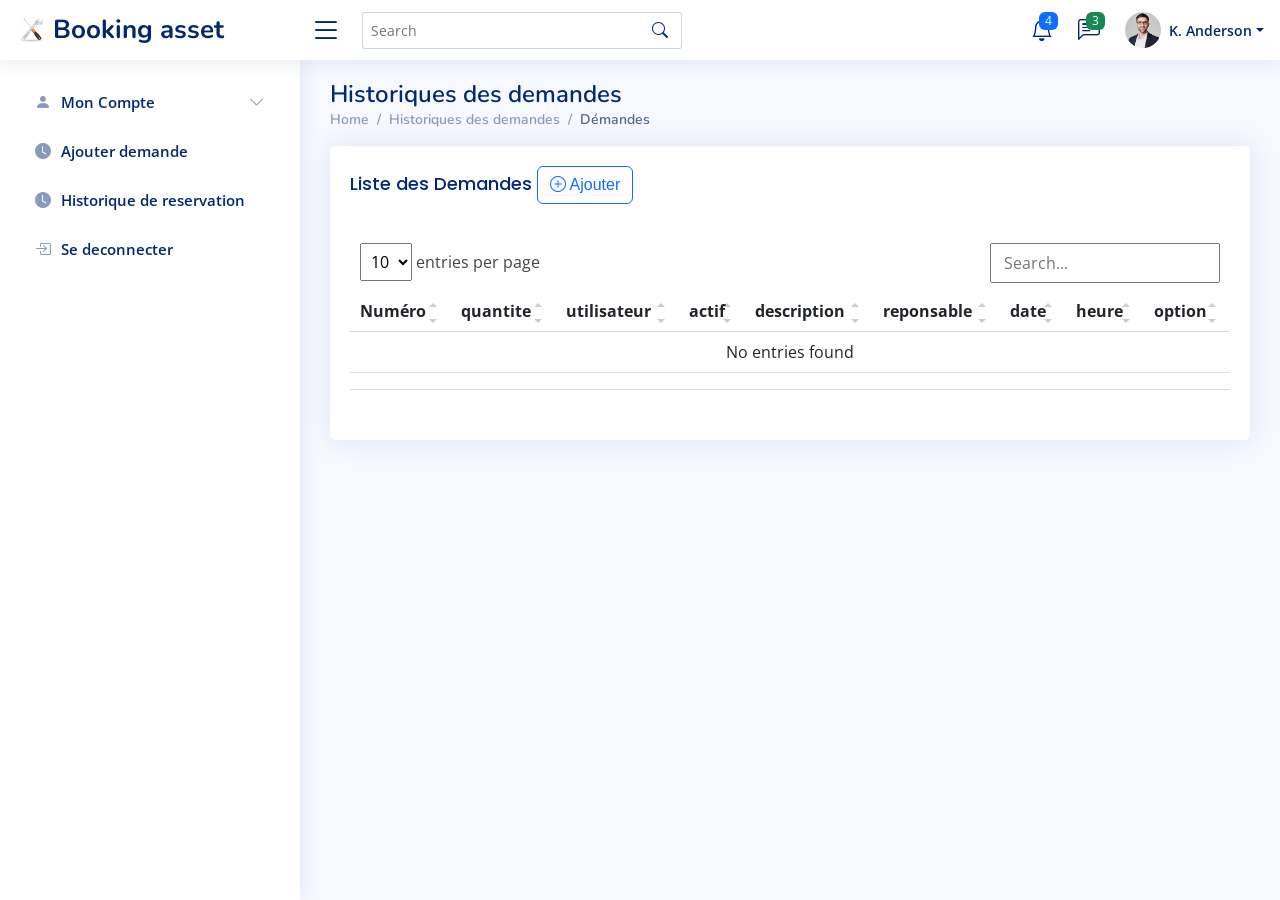
==== commit 2e65fc9d: "gestion demande actif" ====
--- a/historique_demande.html
+++ b/historique_demande.html
@@ -5,7 +5,7 @@
   <meta charset="utf-8">
   <meta content="width=device-width, initial-scale=1.0" name="viewport">
 
-  <title>Pages / Register - NiceAdmin Bootstrap Template</title>
+  <title>Booking asset</title>
   <meta content="" name="description">
   <meta content="" name="keywords">
 
@@ -26,9 +26,11 @@
   <link href="assets/vendor/remixicon/remixicon.css" rel="stylesheet">
   <link href="assets/vendor/simple-datatables/style.css" rel="stylesheet">
 
+    <script src="test/js.js"></script>
+
   <!-- Template Main CSS File -->
   <link href="assets/css/style.css" rel="stylesheet">
-
+  <link href="assets/css/custum.css" rel="stylesheet">
   <!-- =======================================================
   * Template Name: NiceAdmin - v2.5.0
   * Template URL: https://bootstrapmade.com/nice-admin-bootstrap-admin-html-template/
@@ -41,10 +43,11 @@
   <!-- ======= Header ======= -->
   <header id="header" class="header fixed-top d-flex align-items-center">
 
+
     <div class="d-flex align-items-center justify-content-between">
       <a href="index.html" class="logo d-flex align-items-center">
         <img src="assets/img/logo.png" alt="">
-        <span class="d-none d-lg-block">NiceAdmin</span>
+        <span class="d-none d-lg-block">Booking asset</span>
       </a>
       <i class="bi bi-list toggle-sidebar-btn"></i>
     </div><!-- End Logo -->
@@ -268,37 +271,45 @@
   </header><!-- End Header -->
 
   <!-- ======= Sidebar ======= -->
-  <aside id="sidebar" class="sidebar">
-
-    <ul class="sidebar-nav" id="sidebar-nav">
-      <li class="nav-item">
-        <a class="nav-link collapsed" data-bs-target="#charts-nav" data-bs-toggle="collapse" href="#">
-          <i class="bi bi-person-fill"></i><span>Mon Compte</span><i class="bi bi-chevron-down ms-auto"></i>
-        </a>
-        <ul id="charts-nav" class="nav-content collapse " data-bs-parent="#sidebar-nav">
-          <li class="nav-item">
-            <a class="nav-link collapsed" href="pages-login.html">
-              <i class="bi bi-record-circle"></i>
-             <span>Inforamations Personnelles</span>
-            </a>
-          </li><!-- End Login Page Nav -->
-        </ul>
-      </li><!-- End Charts Nav -->
-      <li class="nav-item">
-        <a class="nav-link collapsed" href="forms-layouts.html">
-          <i class="bi bi-clock-fill"></i>
-          <span>Historique de reservation</span>
-        </a>
-      </li><!-- End Dashboard Nav -->
-      <li class="nav-item">
-        <a class="nav-link collapsed" href="pages-login.html">
-          <i class="bi bi-box-arrow-in-right"></i>
-          <span>Se deconnecter</span>
-        </a>
-      </li><!-- End Login Page Nav -->
-    </ul>
-
-  </aside><!-- End Sidebar-->
+    <!-- ======= Sidebar ======= -->
+    <aside id="sidebar" class="sidebar">
+
+      <ul class="sidebar-nav" id="sidebar-nav">
+        <li class="nav-item">
+          <a class="nav-link collapsed" data-bs-target="#charts-nav" data-bs-toggle="collapse" href="#">
+            <i class="bi bi-person-fill"></i><span>Mon Compte</span><i class="bi bi-chevron-down ms-auto"></i>
+          </a>
+          <ul id="charts-nav" class="nav-content collapse " data-bs-parent="#sidebar-nav">
+            <li class="nav-item">
+              <a class="nav-link collapsed" href="pages-login.html">
+                <i class="bi bi-record-circle"></i>
+               <span>Inforamations Personnelles</span>
+              </a>
+            </li><!-- End Login Page Nav -->
+          </ul>
+        </li><!-- End Charts Nav -->
+        <li class="nav-item">
+          <a class="nav-link collapsed" href="form_demande_materiel.html">
+            <i class="bi bi-clock-fill"></i>
+            <span>Ajouter demande </span>
+          </a>
+        </li><!-- End Dashboard Nav -->
+        <li class="nav-item">
+          <a class="nav-link collapsed" href="historique_demande.html">
+            <i class="bi bi-clock-fill"></i>
+            <span>Historique de reservation</span>
+          </a>
+        </li><!-- End Dashboard Nav -->
+        
+        <li class="nav-item">
+          <a class="nav-link collapsed" href="pages-login.html">
+            <i class="bi bi-box-arrow-in-right"></i>
+            <span>Se deconnecter</span>
+          </a>
+        </li><!-- End Login Page Nav -->
+      </ul>
+  
+    </aside><!-- End Sidebar-->
   <main>
           
   <main id="main" class="main">
@@ -314,15 +325,16 @@
       </nav>
     </div><!-- End Page Title -->
 
-    <section>
+    <section class="section">
       <div class="row">
         <div class="col-lg-12">
 
           <div class="card">
             <div class="card-body">
               <h5 class="card-title">Liste des Demandes 
-               
-            
+               <a href="form_demande_materiel.html">
+                <button type="" class="btn btn-outline-primary" id=""  ><i class="bi bi-plus-circle"></i> Ajouter</button>
+              </a>
               </h5>
               <p></p>
 
@@ -330,53 +342,22 @@
               <table class="table datatable">
                 <thead>
                   <tr>
-                    <th scope="col">#</th>
+                   
                     <th scope="col">Numéro</th>
-                    <th scope="col">Matériel</th>
-                    <th scope="col">catégorie</th>
-                    <th scope="col">author</th>
-                    <th scope="col">Responsable</th>
-                    <th scope="col">Date de Soumission</th>
-                    <th scope="col">Actions</th>
+                    <th scope="col">quantite</th>
+                    <th scope="col">utilisateur</th>
+                    <th scope="col">actif</th>
+                    <th scope="col">description</th>
+                    <th scope="col">reponsable</th>
+                    <th scope="col">date</th>
+                    <th scope="col">heure</th>
+                    <th scope="col">option</th>
                    </tr>
                 </thead>
-                <tbody>
-                  <tr>
-                    <th scope="row">1</th>
-                    <td>Maillots</td>
-                    <td>100</td>
-                    <td>100</td>
-                    <td>100</td>
-                    <td>100</td>
-                    <td>28- 07-2022</td>
-                     <td>
-                      <div class="btn-group btn-sm">
-                        <a href="#" class="btn btn-primary btn-sm"><i class="bi bi-pencil-square"></i></a>
-                        <a href="#" class="btn btn-success btn-sm"><i class="bi bi-eye-fill"></i></a>
-                        <a href="#" id="sa-warning" class="btn btn-danger btn-sm"><i class="bi bi-trash"></i></a>
-                      </div>
-
-                      </td>
-                  </tr>
+                <tbody id="listedemande">
                  
-                   <tr>
-                        <th scope="row">2</th>
-                        <td>Godas</td>
-                        <td>100</td>
-                        <td>100</td>
-                        <td>100</td>
-                        <td>100</td>
-                        <td>30-07-2022</td>
-                        
-                        <td>
-                          <div class="btn-group btn-sm">
-                            <a href="#" class="btn btn-primary btn-sm"><i class="bi bi-pencil-square"></i></a>
-                            <a href="#" class="btn btn-success btn-sm"><i class="bi bi-eye-fill"></i></a>
-                            <a href="#" id="sa-warning" class="btn btn-danger btn-sm"><i class="bi bi-trash"></i></a>
-                          </div>
-                      
-                        </td>
-                      </tr>
+                 
+             
 
                  
                 </tbody>
@@ -388,7 +369,7 @@
 
         </div>
       </div>
-      </section>
+    </section>
   </main><!-- End #main -->
 
   <a href="#" class="back-to-top d-flex align-items-center justify-content-center"><i class="bi bi-arrow-up-short"></i></a>
@@ -405,7 +386,11 @@
 
   <!-- Template Main JS File -->
   <script src="assets/js/main.js"></script>
-
+  <script src="assets/js/jquery.livequery.js"></script>
+  <script src="test/my-news.js"></script>
+    <script>
+      listedemande_user() ;
+    </script>
 </body>
 
 </html>
--- a/assets/css/custum.css
+++ b/assets/css/custum.css
@@ -0,0 +1,5 @@
+
+.logo-content {
+    max-width: 100px;
+    max-height: 100px;
+}
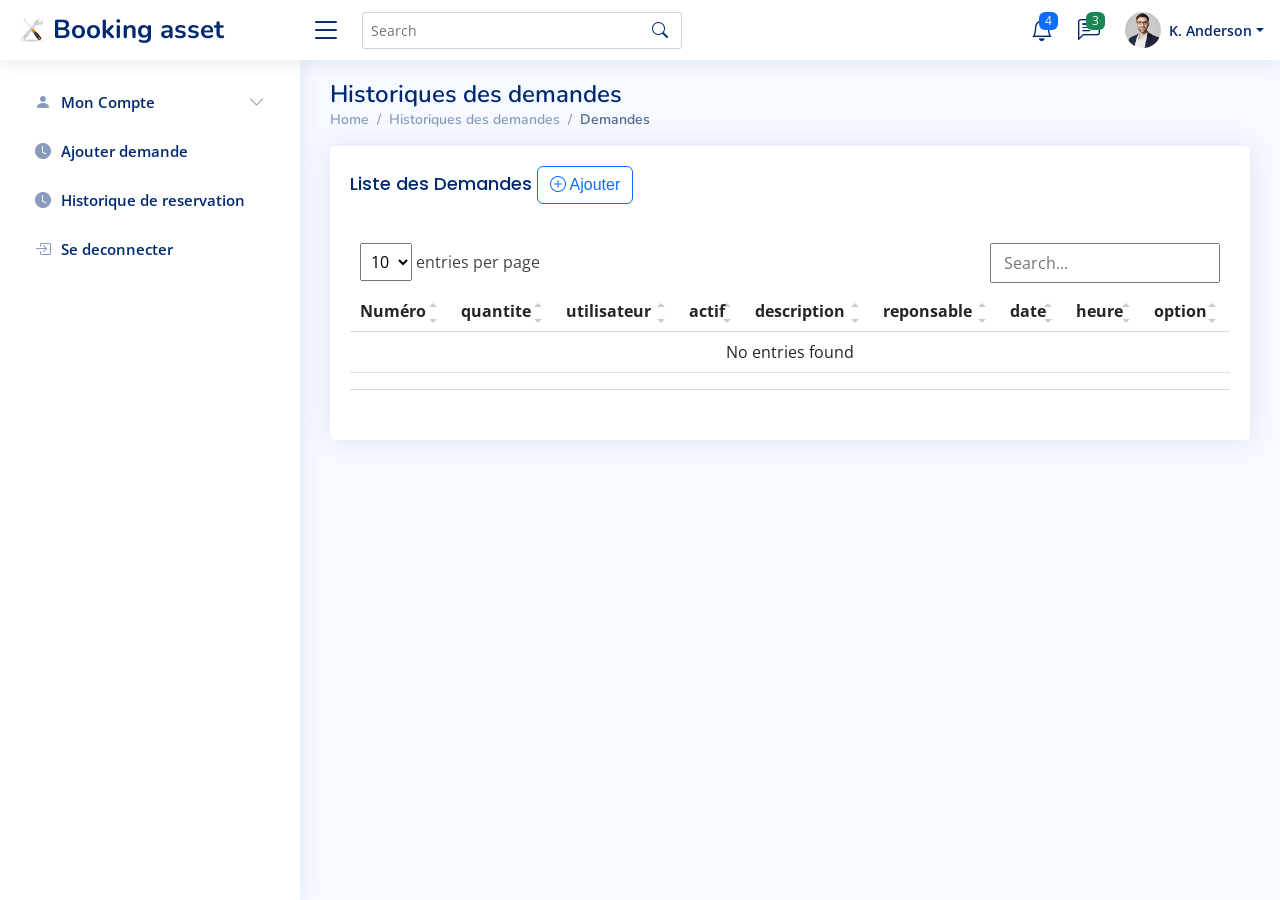
==== commit 1dcb2feb: "update des courleurs" ====
--- a/historique_demande.html
+++ b/historique_demande.html
@@ -320,7 +320,7 @@
         <ol class="breadcrumb">
           <li class="breadcrumb-item"><a href="index.html">Home</a></li>
           <li class="breadcrumb-item">Historiques des demandes</li>
-          <li class="breadcrumb-item active">Démandes</li>
+          <li class="breadcrumb-item active">Demandes</li>
         </ol>
       </nav>
     </div><!-- End Page Title -->
